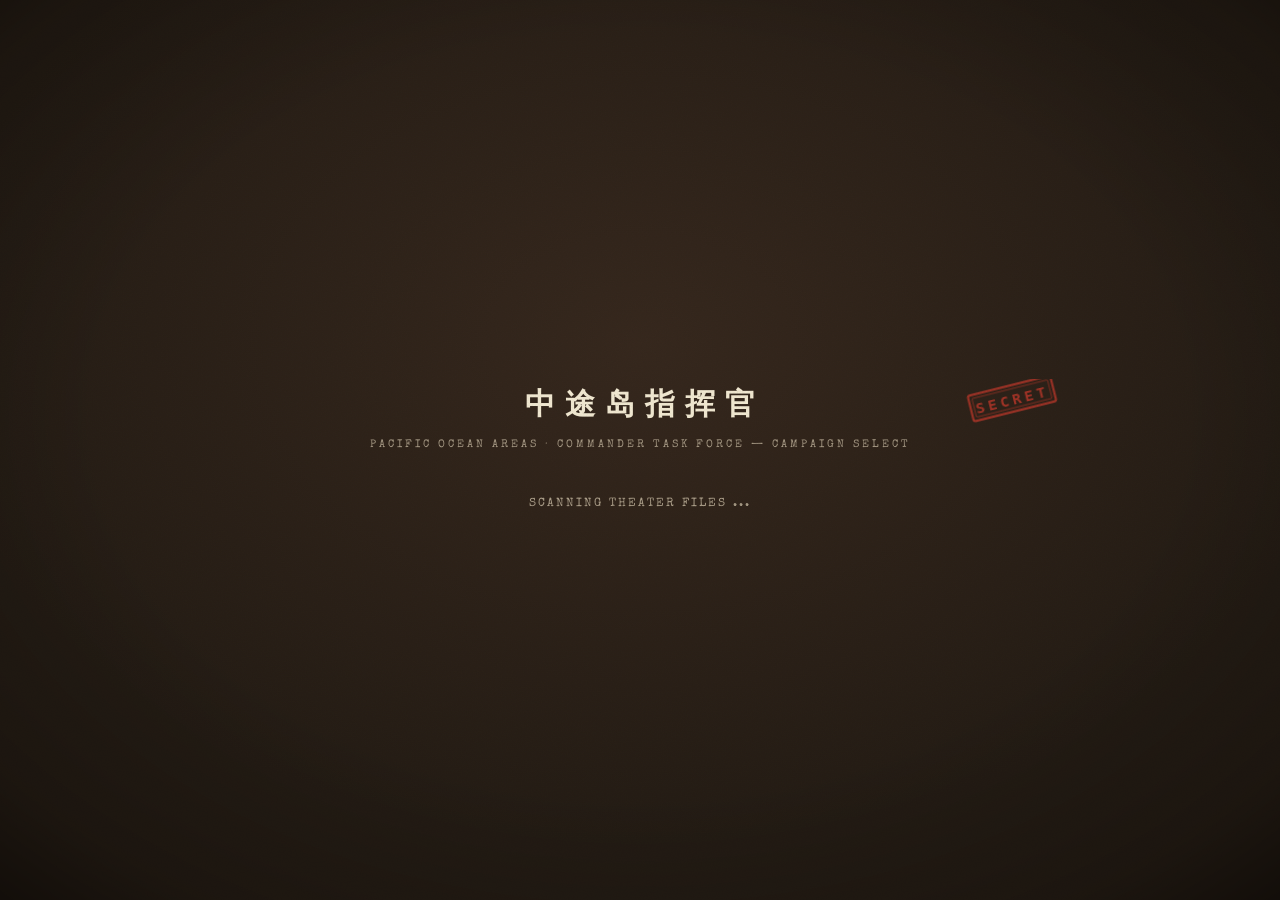
==== static/index.html @ 503be7c1 "feat: S8 UI.5 LOG——三视图(时间线/命令链/战后案卷)+/log/timeline统一事件(可跳转来源工作台)+/log/after-action认知错误与事实误差分离+工具骰子审计" ====
<!DOCTYPE html>
<html lang="zh">
<head>
  <meta charset="utf-8">
  <meta http-equiv="Cache-Control" content="no-cache, no-store, must-revalidate">
  <meta http-equiv="Pragma" content="no-cache">
  <meta name="viewport" content="width=device-width, initial-scale=1">
  <title>中途岛指挥官</title>
  <link rel="preconnect" href="https://fonts.googleapis.com">
  <link href="https://fonts.googleapis.com/css2?family=Caveat:wght@400;700&family=Special+Elite&display=swap" rel="stylesheet">
  <link rel="stylesheet" href="/static/css/style.css?v=1780998024">
</head>
<body>

<!-- ═══ 开局层：战役选择（O.1）— 默认显示，进游戏后由 main.js 置 hidden ═══ -->
<div id="campaign-select">
  <div class="campaign-panel">
    <header class="campaign-head">
      <img class="campaign-stamp" src="/static/assets/ui/secret_stamp.svg" alt="">
      <h1 class="campaign-title">中途岛指挥官</h1>
      <p class="campaign-subtitle">PACIFIC OCEAN AREAS · COMMANDER TASK FORCE — CAMPAIGN SELECT</p>
    </header>
    <div class="campaign-list" id="campaign-list">
      <p class="campaign-loading">SCANNING THEATER FILES ...</p>
    </div>
    <p class="campaign-error" id="campaign-error"></p>
  </div>
</div>

<div id="app">

  <!-- ═══ Top Bar ═══ -->
  <header id="topbar" class="paper-topbar">
    <div class="topbar-left">
      <img class="topbar-flag-img" src="/static/assets/ui/flag48.svg" alt="US">
      <span class="topbar-title">中途岛指挥官</span>
      <span class="topbar-subtitle">TASK FORCE 16</span>
    </div>
    <div class="topbar-center">
      <span class="topbar-date">04 JUN 1942 · Z+12</span>
      <span class="topbar-clock" id="clock">04:00<span class="topbar-clock-suffix"> Z</span></span>
    </div>
    <div class="topbar-right">
      <span class="topbar-ap">ACTION POINTS: <span class="topbar-ap-val" id="ap-current">3</span>/<span class="topbar-ap-val" id="ap-max">3</span></span>
      <button class="btn btn-issue-order" id="btn-issue-order" title="全局唯一正式命令入口">ISSUE ORDER</button>
      <img class="topbar-gear" src="/static/assets/ui/gear.svg" alt="" aria-hidden="true">
    </div>
  </header>

  <!-- ═══ S8 UI.1 通知 toast 条（只有 FLASH/STAFF_VISIT 主动打断） ═══ -->
  <div id="notification-toasts" aria-live="polite"></div>

  <!-- ═══ Main Chart Area ═══ -->
  <main id="chart-area">
    <div class="chart-light" aria-hidden="true"></div>
    <div class="chart-scratches" aria-hidden="true"></div>
    <!-- 成品图复现 G4（设计审计 MISSING-6）：原左上海图字幕 div 已删除——
         成品图地图左上角该位置是 SECRET 章（chartRenderer.drawSecretStamp 绘制），字幕保留会穿帮 -->
    <canvas id="tacticalMap"></canvas>
    <!-- 桌面道具（G5/G6）：置于 #chart-area 内做图内绝对定位——fixed 视口定位会被底栏/右栏遮挡 -->
    <img class="desk-prop desk-ruler" src="/static/assets/ui/ruler_wood.svg" alt="" aria-hidden="true">
    <img class="desk-prop desk-pencil" src="/static/assets/ui/pencil.svg" alt="" aria-hidden="true">
    <img class="desk-prop desk-compass" src="/static/assets/ui/icons/compass_brass.png" alt="" aria-hidden="true">
  </main>

  <!-- ═══ Bottom Dashboard + Controls ═══ -->
  <div id="bottom">
    <div id="dashboard">
      <div class="dash-item"><span class="dash-label">航向</span><span class="dash-val" id="d-course">240°</span></div>
      <div class="dash-item"><span class="dash-label">航速</span><span class="dash-val" id="d-speed">25 KTS</span></div>
      <div class="dash-item"><span class="dash-label">位置</span><span class="dash-val" id="d-pos">32°0'N 175°0'W</span></div>
      <div class="dash-item"><span class="dash-label">损伤</span><span class="dash-val" id="d-dmg">OK</span></div>
      <div class="dash-item"><span class="dash-label">甲板</span><span class="dash-val" id="d-deck">—</span></div>
      <div class="dash-item"><span class="dash-label">巡逻</span><span class="dash-val" id="d-cap">0 CAP</span></div>
      <div class="dash-item"><span class="dash-label">侦察</span><span class="dash-val" id="d-scout">无</span></div>
      <div class="dash-item"><span class="dash-label">敌情</span><span class="dash-val" id="d-enemy">暂无</span></div>
    </div>
    <div id="controls">
      <button class="btn" id="btn-advance">ADVANCE +15MIN</button>
      <button class="btn" id="btn-sitrep">SITUATION REPORT</button>
    </div>
  </div>

  <!-- ═══ Right Sidebar · L1 值班栏（S8 UI.1：只做摘要与入口） ═══ -->
  <aside id="sidebar">
    <nav id="workbench-nav" aria-label="工作台导航"></nav>
    <div id="duty-summary"></div>
    <div id="sidebar-content">
      <div id="chat-log"></div>
      <div id="intel-board"></div>
    </div>
  </aside>

</div>

<!-- ═══ S8 UI.1 · ISSUE ORDER 弹层（全局唯一正式命令入口；承载待批命令卡） ═══ -->
<div id="issue-order-modal" hidden>
  <div class="io-panel">
    <header class="io-head">
      <span class="io-stamp">SECRET</span>
      <h2 class="io-title">ISSUE ORDER — 正式命令</h2>
      <button class="btn" id="io-close">关闭</button>
    </header>
    <p class="io-note">普通交谈不构成命令。待执行的参谋建议与航线提案在此批准或驳回。</p>
    <div id="suggestions"></div>
  </div>
</div>

<!-- ═══ S8 UI.1 · Commander Desk（L2 旗舰案卷台；保留 TOPBAR，不推进时间） ═══ -->
<div id="commander-desk" hidden>
  <div class="desk-panel">
    <header class="desk-head">
      <span class="desk-stamp">SECRET</span>
      <h2 class="desk-title">COMMANDER DESK — 旗舰案卷台</h2>
      <nav class="desk-tabs">
        <button class="desk-tab" data-desk-tab="COMMS">COMMS</button>
        <button class="desk-tab" data-desk-tab="INTEL">INTEL</button>
        <button class="desk-tab" data-desk-tab="STAFF">STAFF</button>
        <button class="desk-tab" data-desk-tab="LOG">LOG</button>
      </nav>
      <button class="btn" id="desk-close">返回海图（ESC）</button>
    </header>
    <div class="desk-body" id="desk-body"></div>
  </div>
</div>

<!-- S2.8：战后复盘弹层（证据—判断—批准 因果链） -->
<div id="after-action" hidden>
  <div class="aa-panel">
    <header class="aa-head">
      <span class="aa-stamp">SECRET</span>
      <h2 class="aa-title">AFTER ACTION — 证据·判断·批准 因果链</h2>
      <button class="btn" id="aa-close">关闭</button>
    </header>
    <div class="aa-body" id="aa-body"></div>
  </div>
</div>

<div id="vignette-overlay" aria-hidden="true"></div>
<div id="noise-overlay" aria-hidden="true"></div>

<script src="/static/js/svgLoader.js?v=1780998024"></script>
<script src="/static/js/theaterLoader.js?v=1780998024"></script>
<script src="/static/js/chartRenderer.js?v=1780998024"></script>
<script src="/static/js/mapRenderer.js?v=1780998024"></script>
<script src="/static/js/s4Adapter.js?v=1780998024"></script>
<script src="/static/js/notificationCenter.js?v=1780998024"></script>
<script src="/static/js/commandDesk.js?v=1780998024"></script>
<script src="/static/js/commsDesk.js?v=1780998024"></script>
<script src="/static/js/staffDesk.js?v=1780998024"></script>
<script src="/static/js/logDesk.js?v=1780998024"></script>
<script src="/static/js/uiController.js?v=1780998024"></script>
<script src="/static/js/intelBoard.js?v=1780998024"></script>
<script src="/static/js/main.js?v=1780998024"></script>
</body>
</html>
---- static/css/style.css ----
/* ═══════════════════════════════════════════════════════
   中途岛指挥官 — 二战海图风格设计系统
   参考：深色木桌 + 泛黄海图纸 + 军事命令文档
   ═══════════════════════════════════════════════════════ */

/* ── Design Tokens ── */
:root {
  --color-desk: #3a2518;
  --color-desk-light: #4a3528;
  --color-paper-base: #f5edd6;
  --color-paper-dark: #e8dcc8;
  --color-paper-edge: #d4c8a8;
  --color-ink-main: #2a2218;
  --color-ink-fade: #6b5d4a;
  --color-ink-faint: #a89878;
  --color-enemy-red: #8b2500;
  --color-secret-red: #c0392b;
  --color-grid-line: rgba(160,140,110,0.35);
  --color-lagoon: #b8d4c8;
  --color-reef: #8aaa98;
  --color-sand: #d4c4a0;
  --color-eastern: #c8b890;
  /* 成品图复现 E1：chrome token 组（采样成品图底栏：深棕黑底 / 浅米字 / 损伤橙红） */
  --color-bar-dark: #332a20;
  --color-bar-text: #d8cbb2;
  --color-damage: #c25b3a;

  --font-handwriting: 'Caveat', cursive;
  --font-typewriter: 'Special Elite', monospace;
}

/* ── Reset ── */
*, *::before, *::after { margin: 0; padding: 0; box-sizing: border-box; }

html, body {
  height: 100%;
  overflow: hidden;
  background: var(--color-desk);
  color: var(--color-ink-main);
  font-family: var(--font-typewriter);
  font-size: 14px;
  line-height: 1.4;
}

/* ═══════════════════════════════════════════════════════
   Global Layout — 木桌背景 + 纸张内容
   ═══════════════════════════════════════════════════════ */
#app {
  display: grid;
  /* 成品图复现 E8：概念图 INTERFACE LAYOUT GUIDE——TOP BAR 100%W x 60pxH / RIGHT SIDEBAR 320pxW
    （原 48px/360px 对齐调整；底栏 56px 不变） */
  grid-template-rows: 60px 1fr 56px;
  grid-template-columns: 1fr 320px;
  grid-template-areas:
    "topbar   topbar"
    "chart    sidebar"
    "bottom   bottom";
  height: 100vh;
  width: 100vw;
  gap: 4px;
  background: var(--color-desk);
  padding: 6px;
}

/* ═══════════════════════════════════════════════════════
   Top Bar — 白纸延伸，像海图纸的顶部
   ═══════════════════════════════════════════════════════ */
#topbar {
  grid-area: topbar;
  background: var(--color-paper-base);
  border-bottom: 1px solid var(--color-ink-faint);
  display: flex;
  justify-content: space-between;
  align-items: center;
  padding: 0 24px;
  z-index: 10;
  border-radius: 2px 2px 0 0;
  box-shadow: 0 2px 6px rgba(0,0,0,0.15);
  position: relative;
}

.topbar-left {
  display: flex;
  align-items: center;
  gap: 12px;
}

.topbar-flag {
  font-size: 20px;
  line-height: 1;
}

.topbar-title {
  font-family: var(--font-typewriter);
  font-size: 16px;
  letter-spacing: 3px;
  color: var(--color-ink-main);
  font-weight: bold;
}

.topbar-subtitle {
  font-size: 12px;
  color: var(--color-ink-fade);
  letter-spacing: 1px;
}

.topbar-center {
  display: flex;
  align-items: center;
  gap: 16px;
  position: absolute;
  left: 50%;
  transform: translateX(-50%);
}

.topbar-right {
  display: flex;
  align-items: center;
  gap: 20px;
}

.topbar-date {
  font-size: 12px;
  color: var(--color-ink-fade);
  letter-spacing: 1px;
}

.topbar-clock {
  font-family: var(--font-typewriter);
  font-size: 40px;
  color: var(--color-ink-main);
  font-weight: bold;
  letter-spacing: 3px;
  background: var(--color-paper-base);
  padding: 2px 20px;
  border: 2px solid var(--color-ink-main);
  line-height: 1;
}

.topbar-clock-suffix {
  font-size: 20px;
  color: var(--color-ink-fade);
  margin-left: 4px;
  vertical-align: baseline;
}

.topbar-ap {
  font-size: 12px;
  color: var(--color-ink-fade);
  letter-spacing: 1px;
  text-transform: uppercase;
}
.topbar-ap-val {
  color: var(--color-ink-main);
  font-weight: bold;
  font-size: 15px;
}

/* 成品图复现 E4：顶栏最右齿轮图标（B1，24px 手绘 gear.svg，装饰性无交互） */
.topbar-gear {
  width: 24px;
  height: 24px;
  display: block;
}

/* ═══════════════════════════════════════════════════════
   Main Chart Area — 海图纸（带纸张边框效果）
   ═══════════════════════════════════════════════════════ */
#chart-area {
  grid-area: chart;
  position: relative;
  overflow: hidden;
  background: var(--color-paper-base);
  /* 成品图复现 D3：海图四周厚深木框（box-sizing: border-box 全局生效，内容区不被挤压） */
  border: 10px solid #2b2118;
  border-radius: 2px;
  box-shadow: 2px 2px 8px rgba(0,0,0,0.3);
}

/* fix Loop1-F8 重做（设计师验收 REJECT）：inset box-shadow 写在不透明 canvas 的父级上会被
   #tacticalMap（100%×100%）完全盖住（diff=0 零视觉效果）——改 ::after 覆层绘制在 canvas 之上，
   blur 提至 22px 贴近基准强度；pointer-events:none 保证不拦截地图交互 */
#chart-area::after {
  content: '';
  position: absolute;
  inset: 0;
  pointer-events: none;
  box-shadow: inset 0 0 22px rgba(42,34,24,0.22); /* 纸缘晕影（桌面陈旧纸质感） */
}

#tacticalMap {
  display: block;
  width: 100%;
  height: 100%;
}

/* ═══════════════════════════════════════════════════════
   Bottom Dashboard — 底部状态栏（纸张风格）
   ═══════════════════════════════════════════════════════ */
#bottom {
  grid-area: bottom;
  background: var(--color-bar-dark); /* 成品图复现 E1：底栏深色化（原 paper-dark 纸底） */
  border: 1px solid #2a1a10; /* 深底随侧栏描边（原 ink-faint 亮线在深底上刺眼） */
  border-radius: 0 0 2px 2px;
  display: flex;
  align-items: stretch;
  overflow: hidden;
  z-index: 10;
}

#dashboard {
  flex: 1;
  display: flex;
  align-items: center;
  padding: 0 16px;
  gap: 0;
}

.dash-item {
  flex: 1;
  text-align: center;
  padding: 4px 8px;
  border-right: 1px solid var(--color-grid-line);
  white-space: nowrap; /* fix L4-F9: 底栏读数不换行 */
}
/* fix L4-F9: 甲板读数最长，占 1.6 份宽，保证 1440/1280 均不裁切 */
.dash-item:has(#d-deck) { flex: 1.6; }
.dash-item:last-child { border-right: none; }

.dash-label {
  font-size: 10px;
  color: var(--color-bar-text); /* 成品图复现 E1：深底浅字（原 ink-fade） */
  opacity: .65; /* 标签弱化一档（成品图底栏标签/数值层次） */
  letter-spacing: 1px;
  display: block;
}
.dash-val {
  font-size: 15px;
  color: var(--color-bar-text); /* 成品图复现 E1：深底浅字（原 ink-main） */
  font-weight: bold;
  display: block;
}
.dash-val-red { color: var(--color-enemy-red); }
/* 成品图复现 E1：损伤读数非 OK 时挂 .dash-val-damage（renderDashboard），橙红警示 */
.dash-val-damage { color: var(--color-damage); }
/* 成品图复现 E1：敌情两行式次行——主行「N CV」下方 (REPORTED) 小字 */
.dash-val small {
  display: block;
  font-size: 9px;
  font-weight: normal;
  letter-spacing: 1px;
  opacity: .7;
}
/* fix Loop2-F6: 底栏空态读数弱化——60% 透明斜体（「无/暂无」，renderDashboard 空值时加类） */
.dash-empty { opacity: 0.6; font-style: italic; }

#controls {
  display: flex;
  flex-direction: column;
  gap: 2px;
  padding: 4px 8px;
  border-left: 1px solid var(--color-ink-faint);
  justify-content: center;
}

/* ═══════════════════════════════════════════════════════
   Right Sidebar — 通信面板
   ═══════════════════════════════════════════════════════ */
#sidebar {
  grid-area: sidebar;
  display: flex;
  flex-direction: column;
  /* 成品图复现 E2：右栏深色化——采样成品图右栏底 (62,46,36) 压暗版 #241c14（原 desk-light） */
  background: #241c14;
  border: 1px solid #2a1a10;
  border-radius: 2px;
  overflow: hidden;
  z-index: 10;
  box-shadow: 2px 2px 8px rgba(0,0,0,0.4);
}

/* ── NPC Tabs ── */
#npc-tabs {
  display: flex;
  background: var(--color-paper-dark);
  border-bottom: 1px solid var(--color-ink-faint);
  flex-shrink: 0;
}
.npc-tab {
  flex: 1;
  padding: 8px 4px;
  border: none;
  background: transparent;
  /* fix Loop1-F7: 页签回归纸签隐喻（成品图基准：整排米色纸签，推翻 E3 深舌白字）——深棕墨字 */
  color: var(--color-ink-main);
  font-family: var(--font-typewriter);
  font-size: 10px;
  letter-spacing: 1px;
  cursor: pointer;
  border-bottom: 2px solid transparent;
  transition: all 0.15s;
  white-space: nowrap;
}
.npc-tab:hover {
  color: var(--color-ink-main);
  /* 注：元素底在隔离层内被不透明 ::before 纸签覆盖，实际 hover 反馈由 Phase 9.3
     的 -1px 上浮承载（此底色为深色系遗留弱化值，Loop1-F7 纸签方向保留不动） */
  background: rgba(216, 203, 178, 0.12);
}
.npc-tab.active {
  color: var(--color-ink-main); /* fix Loop1-F7: 纸签方向下激活仍须显式回墨字（防基础色回退泄漏） */
  border-bottom-color: var(--color-ink-main);
  /* 保真度修正 T4：底色移交 ::before 伪元素（Phase 8a 段），避免元素矩形底色从切角漏出 */
  font-weight: bold;
}

/* ── Sidebar Content Area ── */
#sidebar-content {
  flex: 1;
  overflow-y: auto;
  min-height: 0;
  display: flex;
  flex-direction: column;
}

/* ── Section Headers (INTEL / PLAYER) ── */
.section-header {
  padding: 5px 10px;
  font-size: 11px;
  letter-spacing: 2px;
  font-weight: bold;
  text-transform: uppercase;
  color: var(--color-paper-base);
  flex-shrink: 0;
}
.section-intel {
  background: var(--color-ink-main);
}
.section-player {
  background: var(--color-ink-fade);
}

/* ── Chat Log ── */
#chat-log {
  flex: 1;
  overflow-y: auto;
  padding: 0;
  min-height: 0;
  background: transparent; /* 成品图复现 E2：右栏深色化——透出 #sidebar #241c14 深底（原 paper-base 浅纸） */
}

.msg {
  background: var(--color-paper-dark);
  border: 1px solid var(--color-ink-faint);
  border-left: 3px solid var(--color-ink-fade);
  padding: 6px 10px;
  margin: 4px 8px;
}
.msg-sender-npc { border-left-color: var(--color-ink-main); }

.msg-header {
  display: flex;
  justify-content: flex-end;
  color: var(--color-ink-faint);
  font-size: 9px;
  letter-spacing: 1px;
  margin-bottom: 2px;
}
.msg-sender {
  font-size: 10px;
  letter-spacing: 1px;
  margin-bottom: 3px;
  color: var(--color-ink-fade);
  font-weight: bold;
}
.msg-text {
  font-size: 12px;
  line-height: 1.5;
  color: var(--color-ink-main);
}

.chat-empty {
  color: var(--color-ink-fade);
  font-style: italic;
  text-align: center;
  letter-spacing: 2px;
  font-size: 12px;
}

/* fix Loop2-F5: 空态「等待指令」包 intel_card 纸卡——宽 88% 水平居中；
   chat-log 仅在空态（:has(.empty-card)）转 flex，margin:auto 使卡片垂直居中 */
#chat-log:has(.empty-card) { display: flex; flex-direction: column; }
.empty-card {
  position: relative;
  background: url('/static/assets/ui/intel_card_light.svg') center / 100% 100% no-repeat;
  width: 88%;
  margin: auto;
  padding: 38px 16px 30px;
  /* fix Loop3-F2: 空态文字「横穿纸卡」根因——intel_card SVG 默认 preserveAspectRatio
     xMidYMid meet，background-size 100% 100% 拉伸元素画布后画稿在内部等比缩放再居中
     （315px 元素只画出 ~196px 卡），文字行随之左右穿出画稿边框。aspect-ratio 对齐画稿
     比例 320:140 后画稿铺满元素；flex 使文字在卡内垂直水平居中（DOM 已嵌套无需调整，
     SECRET 章仍 absolute 卡右上不受影响） */
  aspect-ratio: 320 / 140;
  display: flex;
  align-items: center;
  justify-content: center;
  /* fix Loop3-F3: 纸卡物件感加深一档（设计评审 D-A#1）：投影加强 + brightness 压暗 */
  box-shadow: 0 2px 6px rgba(42, 34, 24, .25);
  filter: brightness(.97) drop-shadow(1px 2px 2px rgba(0, 0, 0, 0.18));
}
.empty-card .chat-empty { padding: 0; }

/* fix L4-F8 → Loop2-F5: 侧栏空态 SECRET 红章——移到纸卡右上角（absolute 定位） */
.idle-stamp {
  position: absolute;
  top: 6px;
  right: 8px;
  width: 96px;
  transform: rotate(-8deg);
  mix-blend-mode: multiply;
  opacity: .85;
  display: block;
}

/* ── Notifications ── */
.notification {
  background: var(--color-paper-dark);
  border: 1px solid var(--color-secret-red);
  border-left: 3px solid var(--color-secret-red);
  padding: 5px 10px;
  margin-bottom: 4px;
  color: var(--color-secret-red);
  font-size: 12px;
}

/* ── Suggestions (Military Orders) ── */
#suggestions {
  flex-shrink: 0;
  background: var(--color-paper-base);
  border-top: 1px solid var(--color-ink-faint);
  max-height: 220px;
  overflow-y: auto;
}

/* ── Input Bar ── */
#input-bar {
  display: flex;
  gap: 4px;
  padding: 6px 8px;
  background: var(--color-paper-dark);
  border-top: 1px solid var(--color-ink-main);
  flex-shrink: 0;
}
#chat-input {
  flex: 1;
  padding: 6px 10px;
  background: var(--color-paper-base);
  border: 1px solid var(--color-ink-faint);
  color: var(--color-ink-main);
  font-family: var(--font-typewriter);
  font-size: 13px;
  outline: none;
}
#chat-input:focus { border-color: var(--color-ink-main); caret-color: var(--color-secret-red); }

/* ═══════════════════════════════════════════════════════
   Buttons — 复古纸质风格
   ═══════════════════════════════════════════════════════ */
.btn {
  background: var(--color-paper-dark);
  color: var(--color-ink-main);
  border: 1px solid var(--color-ink-faint);
  padding: 5px 12px;
  font-family: var(--font-typewriter);
  font-size: 11px;
  letter-spacing: 1px;
  cursor: pointer;
  transition: all 0.1s;
  position: relative;
}
.btn:hover {
  background: var(--color-paper-edge);
  border-color: var(--color-ink-main);
}
/* 成品图复现 E7：按钮三态（对齐概念图 BUTTON STATES——Normal 现状 / Hover 提亮一阶（上条 paper-edge）
   / Pressed 下压 1px + 再暗一档）。brightness 让 .btn-execute/.btn-revise/#btn-advance 在各自现有配色上叠加压暗 */
.btn:active {
  transform: translateY(1px);
  filter: brightness(0.9);
}
.btn:focus-visible {
  outline: 2px dashed var(--color-ink-fade);
  outline-offset: 2px;
}
/* 成品图复现 E6：按钮禁用态（空态占位命令卡常驻按钮）——降低不透明度；
   pointer-events: none 同时阻断 :hover/:active 提亮/下压反馈（禁用不可交互） */
.btn:disabled { opacity: 0.45; cursor: default; pointer-events: none; }
.btn-send { min-width: 52px; }

/* fix L4-F6: ADVANCE 主操作提权——复用 .btn-execute 墨色主操作样式（对齐设计图 EXECUTE ORDER 黑块）；
   SITUATION REPORT 维持 .btn 次级样式 */
#btn-advance {
  background: var(--color-ink-main);
  color: var(--color-paper-base);
  border-color: var(--color-ink-main);
  font-weight: bold;
}
#btn-advance:hover { background: #3a3228; }

/* ═══════════════════════════════════════════════════════
   Scrollbar
   ═══════════════════════════════════════════════════════ */
::-webkit-scrollbar { width: 5px; }
::-webkit-scrollbar-track { background: var(--color-paper-dark); }
::-webkit-scrollbar-thumb { background: var(--color-ink-faint); }
::-webkit-scrollbar-thumb:hover { background: var(--color-ink-fade); }

/* ═══════════════════════════════════════════════════════
   Phase 8a — A11 顶栏纸带 + 48 星旗
   ═══════════════════════════════════════════════════════ */
#topbar.paper-topbar {
  /* 保真度修正 B1：AI 旧纸纹理平铺（SVG 回退：background: url('/static/assets/ui/topbar_bg.svg') center / cover no-repeat;） */
  background: url('/static/assets/textures/paper_tex.jpg') repeat;
  /* fix L4-F3: 暖色调层压亮（sepia 压黄提旧、brightness 降一档），向海图陈旧纸靠拢 */
  filter: sepia(0.14) brightness(0.96);
}
.topbar-flag-img { height: 26px; width: auto; image-rendering: pixelated; }

/* ═══════════════════════════════════════════════════════
   Phase 8a — A9 NPC 文件夹标签页
   ═══════════════════════════════════════════════════════ */
#npc-tabs {
  background: url('/static/assets/ui/tab_bg.svg') bottom / 100% 100% no-repeat;
  padding: 8px 8px 0;
  gap: 2px;
  align-items: flex-end;
}
/* 保真度修正 T4：底色移交 ::before 伪元素（isolation 隔免双底色），激活凸起增强 -6px + 投影加深 */
.npc-tab { position: relative; isolation: isolate; background: transparent; border-bottom: none; }
.npc-tab::before {
  content: ""; position: absolute; inset: 0; z-index: -1;
  /* fix Loop2-F4: 纸舌造型对照 tab_bg.svg——clip-path 切角改圆角纸舌（上角 4px 圆角） */
  border-radius: 4px 4px 0 0;
  background: #e8dcc3; /* fix Loop1-F7: 非激活回归米色纸签（成品图整排米色纸签，推翻 E3 深舌 #2b2118） */
  transform: translateY(2px); /* 非激活纸签下沉 2px（active 态由下条复位，不受影响） */
}
.npc-tab.active::before { background: var(--color-paper-base); transform: none; }
/* fix Loop1-F7: 激活纸签加高 + 底边无缝连面板——padding-bottom 补足 -6px 上浮让出的底缝 */
.npc-tab.active { transform: translateY(-6px); box-shadow: 0 -3px 6px rgba(0, 0, 0, 0.25); padding-bottom: 6px; }
/* Phase 9.3：标签 hover 上浮 1px（:not(.active) 保证 active 态 -6px 上浮不被覆盖） */
.npc-tab:hover:not(.active) { transform: translateY(-1px); }

/* ═══════════════════════════════════════════════════════
   Phase 8b — A12/A13 海图区台灯光晕 + 划痕
   ═══════════════════════════════════════════════════════ */
.chart-light {
  position: absolute; top: -60px; left: -40px; width: 60%; height: 70%;
  background: url('/static/assets/ui/light_falloff.svg') center / 100% 100% no-repeat;
  mix-blend-mode: soft-light; pointer-events: none; z-index: 1;
}
.chart-scratches {
  position: absolute; inset: 0;
  background: url('/static/assets/ui/scratches.svg') center / cover no-repeat;
  opacity: 0.5; mix-blend-mode: multiply; pointer-events: none; z-index: 1;
}

/* ═══════════════════════════════════════════════════════
   Phase 8b — A14/A15 桌面道具布景（木尺 + 铅笔）
   ═══════════════════════════════════════════════════════ */
.desk-prop { position: absolute; z-index: 5; pointer-events: none; filter: drop-shadow(2px 3px 3px rgba(0,0,0,0.4)); }
/* 成品图复现 G6（勘测修正）：木尺横放左下压图缘（与圆规同侧）；铅笔竖放右缘笔尖朝下——
   铅笔 SVG 为横向 420×36（笔尖朝左），rotate(-90°) 转竖笔尖朝下，
   translateX(91px)：200/2 − 17/2 ≈ 91.4（right 抵消），落位右缘 ≈14px */
.desk-ruler  { left: 6px; right: auto; bottom: 54px; width: 300px; transform: rotate(-3deg); }
.desk-pencil { right: 14px; left: auto; bottom: 120px; width: 200px; height: auto; transform: translateX(91px) rotate(-90deg); }
/* 成品图复现 G5：黄铜圆规道具（button_26 分拆）——桌面左下与木尺同侧，rotate 15°，drop-shadow 走 .desk-prop 同族 */
.desk-compass { left: 148px; right: auto; bottom: 10px; height: 120px; width: auto; transform: rotate(15deg); }

/* ═══════════════════════════════════════════════════════
   Phase 8c — A8 军令纸卡（SECRET – INTERCEPTION PLAN）
   ═══════════════════════════════════════════════════════ */
.order-note {
  position: relative;
  /* 保真度修正 B1：AI 旧纸纹理平铺（SVG 回退：background: url('/static/assets/ui/paper_note.svg') center / 100% 100% no-repeat;） */
  background: url('/static/assets/textures/paper_tex.jpg') repeat;
  margin: 10px; padding: 12px 14px;
  box-shadow: 2px 3px 6px rgba(0, 0, 0, 0.25);
}
.order-note-head { display: flex; align-items: baseline; gap: 8px; border-bottom: 1px solid var(--color-ink-main); padding-bottom: 4px; }
.order-stamp-word { font-family: var(--font-handwriting); font-weight: bold; font-size: 18px; color: var(--color-secret-red); letter-spacing: 2px; }
.order-note-subtitle { font-size: 11px; color: var(--color-ink-main); letter-spacing: 1px; }
.order-note-body { padding: 8px 2px; }
.order-kw { font-size: 10px; font-weight: bold; letter-spacing: 1px; color: var(--color-ink-main); margin: 6px 0 2px; }
.order-line, .order-steps li { font-size: 11px; color: var(--color-ink-fade); line-height: 1.5; }
.order-steps { margin-left: 16px; }
.order-note-foot { border-top: 1px solid var(--color-ink-faint); padding-top: 8px; display: flex; justify-content: space-between; align-items: flex-end; gap: 8px; }
.order-sig-label { font-size: 9px; letter-spacing: 1px; color: var(--color-ink-fade); }
.sig-scrawl { display: block; margin-top: 2px; }
.order-actions { display: flex; flex-direction: column; gap: 5px; }
.btn-execute { background: var(--color-ink-main); color: var(--color-paper-base); border: 1px solid var(--color-ink-main); font-weight: bold; padding: 6px 14px; }
.btn-execute:hover { background: #3a3228; }
.btn-revise { background: transparent; color: var(--color-secret-red); border: 1px solid var(--color-secret-red); padding: 6px 14px; }
.btn-revise:hover { background: #f0d0c0; }

/* ═══════════════════════════════════════════════════════
   Phase 8d — A10 聊天情报卡（亮/暗）+ SECRET 印章
   ═══════════════════════════════════════════════════════ */
.msg {
  position: relative;
  border: none;
  /* 保真度修正 B1：AI 旧纸纹理平铺（SVG 回退：background: url('/static/assets/ui/intel_card_light.svg') center / 100% 100% no-repeat;） */
  background: url('/static/assets/textures/paper_tex.jpg') repeat;
  padding: 10px 12px; margin: 6px 8px;
  filter: drop-shadow(1px 2px 2px rgba(0, 0, 0, 0.18));
}
.msg-classified {
  /* 成品图复现 E2：#4a3f30 垫底——SVG 卡稿（320:140 meet）在非等比 msg 盒内 letterbox，
     透明边带垫同色底（卡稿同色 fill），深底浅字不被透出（INTEL 卡常驻深色） */
  background: url('/static/assets/ui/intel_card_dark.svg') center / 100% 100% no-repeat #4a3f30;
}
.msg-classified .msg-text { color: var(--color-paper-dark); }
/* 成品图复现 E2：INTEL 深卡常驻化——发信者名随正文提亮（原 ink-fade 在深底不可读） */
.msg-classified .msg-sender { color: var(--color-paper-edge); }
.msg-stamp {
  position: absolute; right: 8px; top: 6px; width: 64px;
  transform: rotate(-8deg); mix-blend-mode: multiply; opacity: 0.9;
  pointer-events: none;
}

/* ═══════════════════════════════════════════════════════
   Phase 9.1 — A3/A4 全局暗角 + 噪点氛围层
   ═══════════════════════════════════════════════════════ */
#vignette-overlay {
  position: fixed; inset: 0; z-index: 90; pointer-events: none;
  /* fix L4-F5 根因：vignette.svg 为 1200×900（4:3），background-size 100% 100% 下默认
     preserveAspectRatio="xMidYMid meet" 使内容在 16:9 视口内信箱化（1200×900 居中），
     左右缘 x≈120/1320 形成贯通全高的硬竖缝。改用等效 CSS 径向渐变（随视口自适应，无缝）。 */
  background: radial-gradient(75% 75% at 50% 46%,
    rgba(58, 37, 24, 0) 0%, rgba(58, 37, 24, 0) 55%,
    rgba(58, 37, 24, 0.28) 85%, rgba(30, 18, 10, 0.6) 100%);
  mix-blend-mode: multiply;
}
#noise-overlay {
  position: fixed; inset: 0; z-index: 91; pointer-events: none;
  background: url('/static/assets/ui/noise.svg');
  opacity: 0.22; mix-blend-mode: multiply;
}

/* ═══════════════════════════════════════════════════════
   Phase 9.2 — 盖章砸落 + 军令纸滑入动效
   ═══════════════════════════════════════════════════════ */
@keyframes stampThunk {
  0% { transform: rotate(-8deg) scale(2.2); opacity: 0; }
  60% { transform: rotate(-8deg) scale(0.95); opacity: 1; }
  100% { transform: rotate(-8deg) scale(1); }
}
.msg-stamp, .order-note .order-stamp-word { animation: stampThunk 0.35s ease-out both; transform-origin: center; }
@keyframes paperIn {
  from { transform: translateY(10px) rotate(-0.6deg); opacity: 0; }
  to { transform: translateY(0) rotate(0); opacity: 1; }
}
.order-note { animation: paperIn 0.25s ease-out both; }

/* ═══════════════════════════════════════════════════════
   Loop2-F7 — ≤1360px 窄屏断点：NPC 标签缩字号收边距
   （设计建议 11→10px / 8→5px；现行基线已为 10px/4px，
   故断点内再收一档 9px/3px，保 1280 宽度下标签不溢出）
   ═══════════════════════════════════════════════════════ */
@media (max-width: 1360px) {
  .npc-tab { font-size: 9px; padding: 8px 3px; }
}

/* ═══════════════════════════════════════════════════════
   O.1 — 开局层：战役选择（成品图深色 chrome 风格：
   深底 + 米色卡 + 墨字 + SECRET 章点缀）
   z-index 50：盖过 #app 各区（≤10），落在暗角/噪点氛围层（90/91）之下
   ——开局画面同样吃旧纸氛围（fixed 覆层 pointer-events:none 不拦点击）
   ═══════════════════════════════════════════════════════ */
#campaign-select {
  position: fixed;
  inset: 0;
  z-index: 50;
  display: flex;
  align-items: center;
  justify-content: center;
  /* 深底：右栏同族深棕黑 + 中上部弱暖光（台灯隐喻），压住底层已初始化的游戏画面 */
  background:
    radial-gradient(90% 90% at 50% 38%, rgba(74, 53, 40, 0.5) 0%, rgba(0, 0, 0, 0) 62%),
    #241c14;
}
/* 进游戏后 main.js 置 hidden——display:flex 会压掉 UA 的 [hidden] 缺省样式，须显式恢复 */
#campaign-select[hidden] { display: none; }

.campaign-panel {
  width: min(860px, 92vw);
  max-height: 92vh;
  overflow-y: auto;
  padding: 8px;
}
.campaign-head {
  position: relative;
  text-align: center;
  margin-bottom: 20px;
}
.campaign-stamp {
  position: absolute;
  top: -8px;
  right: 4px;
  width: 92px;
  transform: rotate(-8deg);
  opacity: .8; /* 红章直出深底（透明底红章，不需 multiply/screen 混合） */
  pointer-events: none;
}
.campaign-title {
  font-size: 30px;
  font-weight: bold;
  letter-spacing: 10px;
  color: var(--color-paper-base);
  text-indent: 10px; /* 抵消末字 letter-spacing，视觉居中 */
}
.campaign-subtitle {
  margin-top: 8px;
  font-size: 11px;
  letter-spacing: 3px;
  color: var(--color-bar-text);
  opacity: .7;
}

/* 战区卡列表：单包单卡（O.2 起多包自动成排） */
.campaign-list {
  display: grid;
  grid-template-columns: repeat(auto-fit, minmax(340px, 1fr));
  gap: 16px;
}
.campaign-card {
  display: flex;
  flex-direction: column;
  background: url('/static/assets/textures/paper_tex.jpg') repeat;
  box-shadow: 2px 3px 8px rgba(0, 0, 0, 0.45);
  padding: 14px 16px;
}
.campaign-card-head {
  display: flex;
  align-items: baseline;
  gap: 10px;
  border-bottom: 1px solid var(--color-ink-main);
  padding-bottom: 6px;
}
.campaign-card-stamp {
  font-family: var(--font-handwriting);
  font-weight: bold;
  font-size: 15px;
  color: var(--color-secret-red);
  letter-spacing: 2px;
}
.campaign-card-name {
  font-size: 20px;
  letter-spacing: 3px;
  color: var(--color-ink-main);
}
.campaign-card-date {
  margin-left: auto;
  font-size: 11px;
  letter-spacing: 1px;
  color: var(--color-ink-fade);
}
.campaign-card-body { flex: 1; padding: 6px 0 2px; }
.campaign-kw {
  font-size: 10px;
  font-weight: bold;
  letter-spacing: 1px;
  color: var(--color-ink-main);
  margin: 7px 0 2px;
}
.campaign-line {
  font-size: 11px;
  line-height: 1.55;
  color: var(--color-ink-fade);
}
.campaign-card-foot {
  display: flex;
  justify-content: flex-end;
  border-top: 1px solid var(--color-ink-faint);
  padding-top: 10px;
}

.campaign-loading, .campaign-error {
  text-align: center;
  font-size: 12px;
  letter-spacing: 2px;
  color: var(--color-bar-text);
  opacity: .75;
  padding: 24px 0 0;
}
.campaign-error { color: var(--color-damage); opacity: 1; }
.campaign-error:empty { display: none; }

/* ═══════════════════════════════════════════════════════
   S2.8 情报板（INTELLIGENCE）— 收报室/简报/审图/复盘
   色值与 :root token / CHART_STYLE 保持一致（守卫测试）
   ═══════════════════════════════════════════════════════ */
#intel-board {
  margin: 6px 8px;
  border: 1px solid rgba(42, 34, 24, 0.5);
  background: linear-gradient(160deg, rgba(232, 220, 200, 0.9), rgba(245, 237, 214, 0.9));
  font-family: 'Special Elite', monospace;
}
.intel-head {
  display: flex; align-items: center; justify-content: space-between;
  padding: 3px 8px; border-bottom: 1px solid rgba(42, 34, 24, 0.4);
}
.intel-title { font-size: 10px; letter-spacing: 2px; color: #2a2218; font-weight: bold; }
.intel-tabs { display: flex; gap: 4px; }
.intel-tab {
  font-family: 'Special Elite', monospace; font-size: 9px;
  background: transparent; border: 1px solid rgba(42, 34, 24, 0.4);
  color: #2a2218; padding: 1px 6px; cursor: pointer;
}
.intel-tab:hover { background: rgba(42, 34, 24, 0.1); }
.intel-count { opacity: 0.7; }
.intel-body { max-height: 168px; overflow-y: auto; padding: 5px; }
.intel-empty {
  font-size: 9px; color: #6b5d4a; font-style: italic; opacity: 0.7;
  text-align: center; padding: 14px 6px;
}
.intel-card {
  border: 1px solid rgba(42, 34, 24, 0.5); background: rgba(245, 237, 214, 0.95);
  margin-bottom: 6px; padding: 5px 7px;
}
.intel-card-head { display: flex; justify-content: space-between; align-items: baseline; gap: 6px; }
.intel-stamp-word {
  font-size: 9px; color: #8b2500; border: 1px solid #8b2500;
  padding: 0 4px; transform: rotate(-3deg); letter-spacing: 2px; white-space: nowrap;
}
.intel-stamp-word.approved { color: #2a2218; border-color: #2a2218; }
.intel-card-subtitle { font-size: 9px; color: #6b5d4a; letter-spacing: 1px; }
.intel-cond { font-size: 8px; color: #6b5d4a; opacity: 0.75; }
.intel-card-body { margin-top: 3px; }
.intel-line { font-size: 10px; color: #2a2218; line-height: 1.5; margin: 2px 0; }
.intel-raw { font-size: 10px; color: #2a2218; font-family: 'Special Elite', monospace; letter-spacing: 0.5px; }
.intel-meta { font-size: 8px; color: #6b5d4a; margin: 2px 0; }
.intel-anno { font-size: 9px; margin: 2px 0; padding-left: 6px; border-left: 2px solid #a89878; }
.intel-anno-endorse { border-left-color: #4a6a4a; }
.intel-anno-concern { border-left-color: #a06020; }
.intel-anno-object { border-left-color: #8b2500; }
.intel-actions { display: flex; gap: 4px; margin-top: 4px; flex-wrap: wrap; }
.intel-actions .btn{ font-size: 9px; padding: 2px 7px; }
.plot-card.pending { outline: 1px dashed rgba(200, 160, 60, 0.6); outline-offset: 2px; }
/* 事实/判断/来源 视觉语义（S8.5：不可混） */
.claim-fact { color: #2a2218; }
.claim-judgment { color: #8b2500; }
.claim-hyp { color: #a89878; font-style: italic; }

/* 战后复盘弹层（证据—判断—批准 因果链） */
#after-action {
  position: fixed; inset: 0; z-index: 90;
  background: rgba(20, 16, 10, 0.75);
  display: flex; align-items: center; justify-content: center;
}
#after-action[hidden] { display: none; }  /* hidden 属性必须压过 display:flex */
.aa-panel {
  width: min(680px, 92vw); max-height: 84vh; display: flex; flex-direction: column;
  background: #f5edd6; border: 2px solid #2a2218; box-shadow: 0 12px 40px rgba(0,0,0,0.5);
}
.aa-head {
  display: flex; align-items: center; gap: 10px;
  padding: 8px 12px; border-bottom: 2px solid rgba(42, 34, 24, 0.5);
}
.aa-stamp {
  color: #8b2500; border: 2px solid #8b2500; padding: 1px 8px;
  font-family: 'Special Elite', monospace; transform: rotate(-4deg); letter-spacing: 3px;
}
.aa-title { flex: 1; font-size: 13px; color: #2a2218; font-family: 'Special Elite', monospace; }
.aa-body { overflow-y: auto; padding: 10px 14px; }
.aa-chain { margin-bottom: 12px; }
.aa-plot {
  font-size: 11px; color: #2a2218; font-family: 'Special Elite', monospace;
  border-bottom: 1px dashed rgba(42, 34, 24, 0.4); padding-bottom: 3px;
}
.aa-steps { list-style: none; margin: 6px 0; padding: 0; }
.aa-steps li { font-size: 10px; color: #2a2218; line-height: 1.6; padding: 2px 0 2px 10px; border-left: 2px solid rgba(168, 152, 120, 0.6); margin-left: 4px; }
.aa-meta { color: #6b5d4a; font-size: 9px; }
.aa-empty { font-size: 10px; color: #6b5d4a; font-style: italic; }
.aa-tool { font-size: 9px; color: #2a2218; }

/* ═══════════════════════════════════════════════════════
   S8 UI.1 — 五工作台导航 + 值班栏 + 案卷台 + 通知 + ISSUE ORDER
   （S8_INTERFACE.md：L0 全局层 / L1 值班层 / L2 案卷台）
   ═══════════════════════════════════════════════════════ */

/* 五工作台一级导航（替换旧 NPC 页签的全局导航职责；纸签隐喻延续） */
#workbench-nav {
  display: flex;
  background: var(--color-paper-dark);
  border-bottom: 1px solid var(--color-ink-faint);
  flex-shrink: 0;
  padding: 6px 6px 0;
  gap: 2px;
}
.wb-tab {
  flex: 1;
  position: relative;
  padding: 7px 2px;
  border: 1px solid var(--color-ink-faint);
  border-bottom: none;
  background: #e8dcc3;
  color: var(--color-ink-main);
  font-family: var(--font-typewriter);
  font-size: 10px;
  letter-spacing: 1px;
  cursor: pointer;
}
.wb-tab.active {
  background: var(--color-paper-base);
  font-weight: bold;
  border-color: var(--color-ink-main);
  box-shadow: 0 -2px 4px rgba(0, 0, 0, 0.2);
}
.wb-badge {
  display: inline-block;
  min-width: 14px;
  margin-left: 3px;
  padding: 0 3px;
  background: var(--color-enemy-red);
  color: var(--color-paper-base);
  font-size: 9px;
  border-radius: 7px;
  text-align: center;
}
.wb-badge-inline {
  display: inline-block; min-width: 14px; padding: 0 3px;
  background: var(--color-enemy-red); color: var(--color-paper-base);
  font-size: 9px; border-radius: 7px; text-align: center;
}

/* 值班栏（L1）：只做摘要与入口 */
#duty-summary {
  flex-shrink: 0;
  padding: 8px 10px;
  border-bottom: 1px solid rgba(216, 203, 178, 0.25);
  background: rgba(42, 34, 24, 0.35);
}
.duty-kw { font-size: 9px; letter-spacing: 2px; color: var(--color-bar-text); opacity: .65; }
.duty-section { font-size: 15px; font-weight: bold; color: var(--color-paper-base); letter-spacing: 2px; margin: 2px 0 8px; }
.duty-item {
  display: block; width: 100%; text-align: left;
  font-size: 11px; color: var(--color-paper-dark);
  background: transparent; border: none; padding: 4px 0; margin: 0;
  font-family: var(--font-typewriter); line-height: 1.4;
}
button.duty-item { cursor: pointer; text-decoration: underline; }
.duty-item.duty-empty { font-style: italic; opacity: .55; cursor: default; }
.duty-level { font-weight: bold; margin-right: 6px; }
.level-flash { color: var(--color-damage); }
.level-urgent { color: var(--color-damage); }
.level-staff_visit { color: var(--color-sand); }
.level-conflict { color: var(--color-enemy-red); }
.duty-latest { border-top: 1px dashed rgba(216, 203, 178, 0.3); margin-top: 4px; padding-top: 6px; opacity: .85; }
.duty-open-desk { width: 100%; margin-top: 8px; }

/* 通知 toast 条（只有 FLASH/STAFF_VISIT 主动打断） */
#notification-toasts {
  position: fixed; top: 64px; left: 50%; transform: translateX(-50%);
  z-index: 70; display: flex; flex-direction: column; gap: 4px; pointer-events: none;
}
.toast {
  pointer-events: auto; cursor: pointer;
  background: var(--color-paper-base);
  border: 1px solid var(--color-ink-main); border-left: 4px solid var(--color-ink-main);
  padding: 6px 14px; font-size: 12px; color: var(--color-ink-main);
  box-shadow: 2px 3px 8px rgba(0, 0, 0, 0.4);
  animation: paperIn 0.25s ease-out both;
}
.toast-flash { border-left-color: var(--color-secret-red); color: var(--color-secret-red); }
.toast-staff_visit { border-left-color: var(--color-sand); }

/* ISSUE ORDER 弹层（全局唯一正式命令入口） */
#issue-order-modal {
  position: fixed; inset: 0; z-index: 65;
  background: rgba(20, 16, 10, 0.75);
  display: flex; align-items: center; justify-content: center;
}
#issue-order-modal[hidden] { display: none; }
.io-panel {
  width: min(560px, 92vw); max-height: 84vh; overflow-y: auto;
  background: var(--color-paper-base); border: 2px solid var(--color-ink-main);
  box-shadow: 0 12px 40px rgba(0, 0, 0, 0.5); padding: 10px 14px;
}
.io-head { display: flex; align-items: center; gap: 10px; border-bottom: 2px solid rgba(42, 34, 24, 0.5); padding-bottom: 6px; }
.io-stamp { color: var(--color-enemy-red); border: 2px solid var(--color-enemy-red); padding: 1px 8px; transform: rotate(-4deg); letter-spacing: 3px; font-weight: bold; }
.io-title { flex: 1; font-size: 14px; }
.io-note { font-size: 11px; color: var(--color-ink-fade); margin: 8px 0; }
#issue-order-modal #suggestions { max-height: none; border-top: none; background: transparent; }

/* Commander Desk（L2 旗舰案卷台；覆盖海图+底栏，保留 TOPBAR；不推进时间） */
#commander-desk {
  position: fixed; left: 0; right: 0; top: 60px; bottom: 0; z-index: 60;
  background: rgba(20, 16, 10, 0.55);
  display: flex; align-items: stretch; justify-content: center;
}
#commander-desk[hidden] { display: none; }
.desk-panel {
  flex: 1; margin: 8px; display: flex; flex-direction: column;
  background: var(--color-paper-base);
  background: url('/static/assets/textures/paper_tex.jpg') repeat;
  border: 2px solid var(--color-ink-main);
  box-shadow: 0 12px 40px rgba(0, 0, 0, 0.5);
}
.desk-head { display: flex; align-items: center; gap: 10px; padding: 8px 12px; border-bottom: 2px solid rgba(42, 34, 24, 0.5); }
.desk-stamp { color: var(--color-enemy-red); border: 2px solid var(--color-enemy-red); padding: 1px 8px; transform: rotate(-4deg); letter-spacing: 3px; font-weight: bold; font-family: var(--font-handwriting); font-size: 15px; }
.desk-title { flex: 1; font-size: 14px; color: var(--color-ink-main); }
.desk-tabs { display: flex; gap: 4px; }
.desk-tab {
  font-family: var(--font-typewriter); font-size: 11px; letter-spacing: 1px;
  background: transparent; border: 1px solid var(--color-ink-faint);
  color: var(--color-ink-main); padding: 3px 10px; cursor: pointer;
}
.desk-tab:hover { background: rgba(42, 34, 24, 0.08); }
.desk-tab.active { background: var(--color-ink-main); color: var(--color-paper-base); border-color: var(--color-ink-main); font-weight: bold; }
.desk-body { flex: 1; overflow-y: auto; padding: 12px 16px; }
.desk-placeholder { font-size: 12px; color: var(--color-ink-fade); font-style: italic; text-align: center; padding: 40px 0; }

/* ── S8 UI.2 · COMMS 收报室（M8.3：频道/索引/详情/发报） ── */
.comms-wrap { display: grid; grid-template-columns: 150px 1fr 1.4fr; gap: 10px; min-height: 100%; }
.comms-channels { display: flex; flex-direction: column; gap: 4px; }
.comms-chan {
  font-family: var(--font-typewriter); font-size: 11px; letter-spacing: 1px;
  text-align: left; padding: 6px 8px; cursor: pointer;
  background: transparent; border: 1px solid var(--color-ink-faint); color: var(--color-ink-main);
}
.comms-chan.active { background: var(--color-ink-main); color: var(--color-paper-base); border-color: var(--color-ink-main); font-weight: bold; }
.comms-count { float: right; opacity: .7; }
.comms-list { border-right: 1px dashed rgba(42, 34, 24, 0.35); padding-right: 8px; max-height: 68vh; overflow-y: auto; }
.comms-row {
  display: flex; gap: 6px; align-items: baseline; width: 100%; text-align: left;
  font-family: var(--font-typewriter); font-size: 11px; color: var(--color-ink-main);
  background: transparent; border: none; border-bottom: 1px solid rgba(42, 34, 24, 0.12);
  padding: 5px 4px; cursor: pointer;
}
.comms-row:hover { background: rgba(42, 34, 24, 0.06); }
.comms-row.active { background: rgba(42, 34, 24, 0.12); font-weight: bold; }
.comms-row-time { color: var(--color-ink-fade); }
.comms-row-sender { flex: 1; overflow: hidden; text-overflow: ellipsis; white-space: nowrap; }
.comms-hot .comms-row-sender::after { content: " !"; color: var(--color-secret-red); font-weight: bold; }
.comms-tag { font-size: 9px; border: 1px solid var(--color-enemy-red); color: var(--color-enemy-red); padding: 0 3px; }
.comms-empty { font-size: 11px; color: var(--color-ink-fade); font-style: italic; padding: 16px 4px; }
.comms-card { border: 1px solid var(--color-ink-main); background: rgba(245, 237, 214, 0.65); padding: 10px 12px; }
.comms-card-head { display: flex; align-items: baseline; gap: 8px; border-bottom: 1px solid rgba(42, 34, 24, 0.4); padding-bottom: 4px; }
.comms-stamp { font-family: var(--font-handwriting); color: var(--color-secret-red); letter-spacing: 2px; font-size: 15px; }
.comms-card-title { flex: 1; font-size: 12px; font-weight: bold; }
.comms-cond { font-size: 10px; color: var(--color-ink-fade); }
.comms-meta { font-size: 10px; color: var(--color-ink-fade); margin: 5px 0 0; }
.comms-raw {
  margin: 8px 0 4px; padding: 8px 10px; font-family: var(--font-typewriter);
  font-size: 13px; line-height: 1.55; color: var(--color-ink-main);
  background: rgba(232, 220, 200, 0.6); border: 1px dashed rgba(42, 34, 24, 0.35);
  white-space: pre-wrap;           /* 原文只读呈现 */
}
.comms-links { display: flex; gap: 4px; flex-wrap: wrap; margin-top: 8px; }
.comms-links button { font-size: 9px; padding: 2px 7px; }
.comms-compose { margin-top: 10px; border-top: 1px dashed rgba(42, 34, 24, 0.35); padding-top: 8px; }
.comms-kw { font-size: 10px; font-weight: bold; letter-spacing: 1px; margin-bottom: 4px; }
.comms-compose textarea {
  width: 100%; font-family: var(--font-typewriter); font-size: 12px;
  border: 1px solid var(--color-ink-faint); background: var(--color-paper-base);
  color: var(--color-ink-main); padding: 5px 8px; resize: vertical;
}
.comms-compose button { margin-top: 5px; }
/* ── S8 UI.3 · INTEL 案卷台四视图（M8.4）+ 右栏迷你摘要 ── */
.intel-desk-head {
  display: flex; align-items: center; justify-content: space-between; gap: 10px;
  border-bottom: 1px solid rgba(42, 34, 24, 0.4); padding-bottom: 6px; margin-bottom: 8px;
}
.intel-desk-head .intel-title { font-size: 12px; }
.intel-desk-body .intel-tab.active { background: var(--color-ink-main); color: var(--color-paper-base); }
.intel-desk-body .intel-card { max-width: 860px; }
.intel-brief-narrative { font-size: 13px; line-height: 1.65; }  /* 案卷正文可读字号（M8.8） */
.intel-kw { font-size: 10px; font-weight: bold; letter-spacing: 1px; color: var(--color-ink-main); margin: 10px 0 4px; }
.intel-sit-grid { display: grid; grid-template-columns: repeat(4, 1fr); gap: 8px; margin-bottom: 8px; max-width: 640px; }
.intel-sit-cell { border: 1px solid rgba(42, 34, 24, 0.35); padding: 8px 10px; background: rgba(245, 237, 214, 0.6); }
.intel-sit-val { font-size: 20px; font-weight: bold; color: var(--color-ink-main); }
.intel-compare-table { border-collapse: collapse; font-size: 11px; color: var(--color-ink-main); margin: 4px 0 8px; }
.intel-compare-table td { border: 1px solid rgba(42, 34, 24, 0.3); padding: 3px 8px; }
.intel-compare { margin-top: 6px; }
.intel-ev-link { font-size: 9px; padding: 1px 6px; margin: 0 2px; }
#intel-board .intel-mini { padding: 5px 6px; }
.intel-mini-brief { font-size: 10px; color: var(--color-ink-main); line-height: 1.45; margin: 0; }
/* ── S8 UI.4 · STAFF 三栏工作台（M8.5）── */
.staff-wrap { display: grid; grid-template-columns: 220px 1fr 240px; gap: 12px; min-height: 100%; }
.staff-kw { font-size: 10px; font-weight: bold; letter-spacing: 2px; color: var(--color-ink-fade); margin: 0 0 6px; }
.staff-roster { border-right: 1px dashed rgba(42, 34, 24, 0.35); padding-right: 8px; }
.staff-row {
  display: flex; flex-direction: column; align-items: flex-start; width: 100%;
  text-align: left; background: transparent; border: 1px solid transparent;
  border-bottom: 1px solid rgba(42, 34, 24, 0.12); padding: 7px 6px; cursor: pointer;
  font-family: var(--font-typewriter);
}
.staff-row:hover { background: rgba(42, 34, 24, 0.06); }
.staff-row.active { background: rgba(42, 34, 24, 0.12); border-color: var(--color-ink-faint); }
.staff-dot-active .staff-row-role::after { content: " ●"; color: var(--color-enemy-red); }
.staff-row-name { font-size: 12px; font-weight: bold; color: var(--color-ink-main); }
.staff-row-role { font-size: 10px; color: var(--color-ink-fade); }
.staff-empty { font-size: 11px; color: var(--color-ink-fade); font-style: italic; padding: 12px 2px; }
.staff-chat { max-height: 46vh; overflow-y: auto; margin-bottom: 8px; }
.staff-msg { margin: 4px 0; padding: 6px 9px; background: rgba(232, 220, 200, 0.55); border: 1px solid rgba(42, 34, 24, 0.2); }
.staff-msg-player { background: rgba(42, 34, 24, 0.08); }
.staff-msg-sender { font-size: 9px; letter-spacing: 1px; color: var(--color-ink-fade); display: block; }
.staff-msg p { font-size: 12px; line-height: 1.5; color: var(--color-ink-main); }
.staff-input { display: flex; gap: 4px; }
.staff-input input {
  flex: 1; font-family: var(--font-typewriter); font-size: 12px;
  border: 1px solid var(--color-ink-faint); background: var(--color-paper-base);
  color: var(--color-ink-main); padding: 5px 8px;
}
.staff-ask { display: flex; gap: 4px; margin-bottom: 10px; }
.staff-ask input {
  flex: 1; font-family: var(--font-typewriter); font-size: 12px;
  border: 1px solid var(--color-ink-faint); background: var(--color-paper-base);
  color: var(--color-ink-main); padding: 5px 8px;
}
.staff-judgments { max-height: 52vh; overflow-y: auto; }
.staff-judgment-card {
  border: 1px solid var(--color-ink-main); background: rgba(245, 237, 214, 0.65);
  padding: 8px 10px; margin-bottom: 8px;
}
.staff-judgment-head { display: flex; align-items: baseline; gap: 8px; border-bottom: 1px dashed rgba(42, 34, 24, 0.3); padding-bottom: 3px; }
.staff-judgment-title { flex: 1; font-size: 11px; color: var(--color-ink-fade); }
.staff-conf { font-size: 10px; font-weight: bold; letter-spacing: 1px; padding: 0 6px; border: 1px solid; }
.conf-high { color: var(--color-ink-main); border-color: var(--color-ink-main); }
.conf-medium { color: #a06020; border-color: #a06020; }
.conf-low { color: var(--color-enemy-red); border-color: var(--color-enemy-red); }
.staff-chosen { font-size: 13px; line-height: 1.6; color: var(--color-enemy-red); margin: 6px 0 2px; }
.staff-recommendation { font-size: 12px; color: var(--color-ink-main); margin: 4px 0; }
.staff-meta { font-size: 10px; color: var(--color-ink-fade); margin: 3px 0; }
.staff-err { display: inline-block; font-size: 10px; color: var(--color-secret-red); border: 1px solid var(--color-secret-red); padding: 0 5px; margin-top: 4px; }
.staff-refusal { font-size: 12px; color: var(--color-ink-fade); font-style: italic; margin: 6px 0; }
.staff-report { font-size: 12px; line-height: 1.55; color: var(--color-ink-main); border-left: 2px solid rgba(168, 152, 120, 0.6); padding-left: 8px; margin: 6px 0 0; }
/* 极简档案（M8.5.5：只四行，无好感度/雷达图/内部数值） */
.staff-dossier { border-left: 1px dashed rgba(42, 34, 24, 0.35); padding-left: 10px; }
.dossier-name { font-size: 15px; font-weight: bold; color: var(--color-ink-main); }
.dossier-role { font-size: 10px; color: var(--color-ink-fade); margin-bottom: 6px; }
.dossier-line { font-size: 12px; line-height: 1.5; color: var(--color-ink-main); margin-bottom: 6px; }
.dossier-recent-item { font-size: 10px; color: var(--color-ink-fade); line-height: 1.5; margin: 2px 0; }
/* ── S8 UI.5 · LOG 三视图（M8.6）── */
.log-head { display: flex; align-items: center; justify-content: space-between; border-bottom: 1px solid rgba(42, 34, 24, 0.4); padding-bottom: 6px; margin-bottom: 8px; }
.log-tabs { display: flex; gap: 4px; }
.log-tab {
  font-family: var(--font-typewriter); font-size: 11px; letter-spacing: 1px;
  background: transparent; border: 1px solid var(--color-ink-faint);
  color: var(--color-ink-main); padding: 3px 10px; cursor: pointer;
}
.log-tab.active { background: var(--color-ink-main); color: var(--color-paper-base); border-color: var(--color-ink-main); font-weight: bold; }
.log-timeline { list-style: none; margin: 0; padding: 0; max-width: 900px; }
.log-event {
  display: flex; gap: 8px; align-items: baseline; padding: 5px 4px;
  border-bottom: 1px solid rgba(42, 34, 24, 0.1); font-size: 12px; color: var(--color-ink-main);
}
.log-time { color: var(--color-ink-fade); font-size: 11px; min-width: 44px; }
.log-kind { font-size: 10px; font-weight: bold; letter-spacing: 1px; min-width: 72px; color: var(--color-ink-fade); }
.log-event-judgment .log-kind { color: var(--color-enemy-red); }
.log-event-plot_decision .log-kind { color: var(--color-ink-main); }
.log-event-commander_feedback .log-kind { color: #a06020; }
.log-event-otc_change .log-kind { color: #4a6a4a; }
.log-text { flex: 1; line-height: 1.45; }
.log-jump { font-size: 9px; padding: 1px 6px; }
.log-error-table { border-collapse: collapse; font-size: 11px; color: var(--color-ink-main); margin: 4px 0 10px; }
.log-error-table th, .log-error-table td { border: 1px solid rgba(42, 34, 24, 0.35); padding: 3px 10px; text-align: left; }
.log-error-table th { font-weight: bold; background: rgba(232, 220, 200, 0.6); }
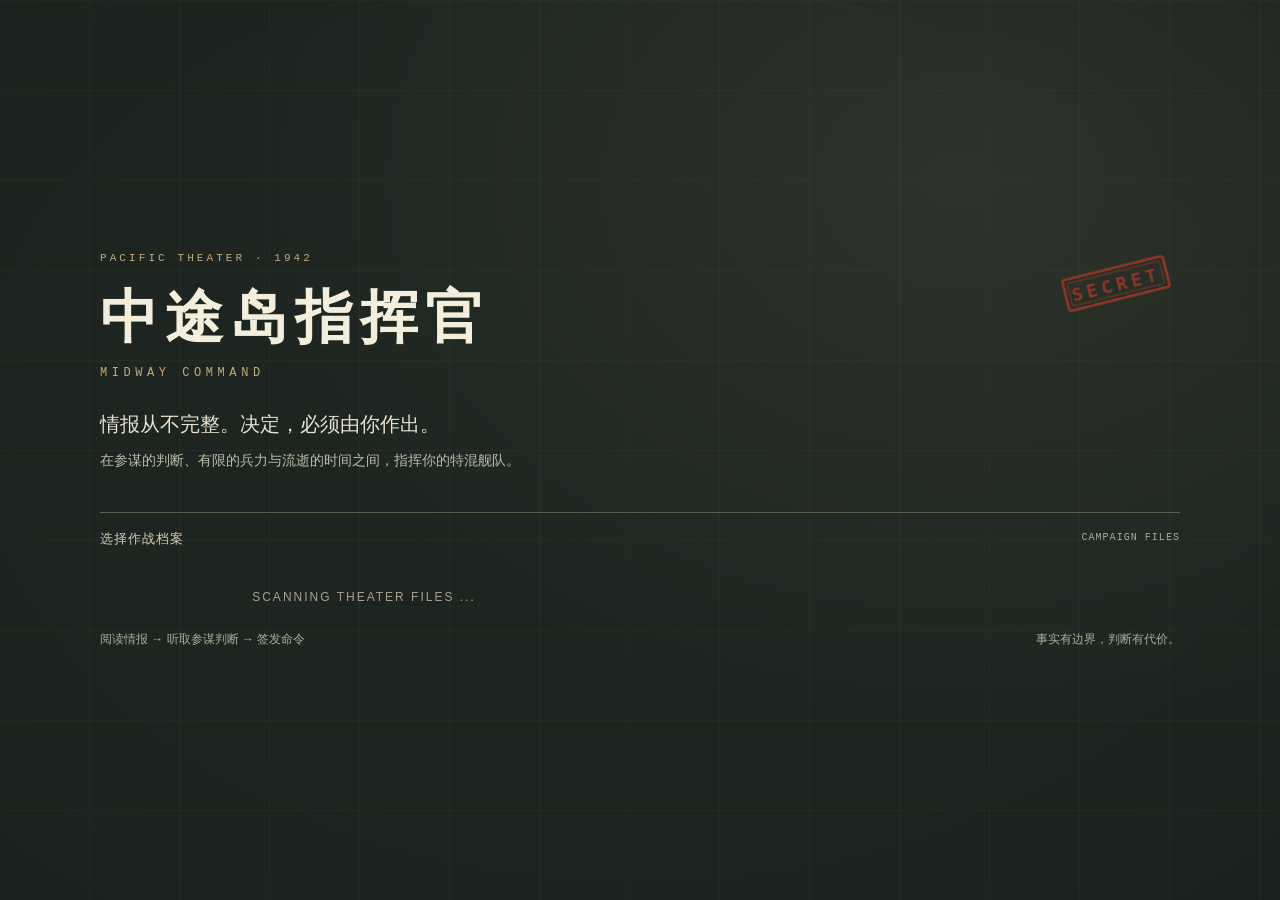
==== commit 3aca03c7: "feat: 新增珊瑚海作战桌交互预览" ====
--- a/static/index.html
+++ b/static/index.html
@@ -8,22 +8,28 @@
   <title>中途岛指挥官</title>
   <link rel="preconnect" href="https://fonts.googleapis.com">
   <link href="https://fonts.googleapis.com/css2?family=Caveat:wght@400;700&family=Special+Elite&display=swap" rel="stylesheet">
-  <link rel="stylesheet" href="/static/css/style.css?v=1780998024">
+  <link rel="stylesheet" href="/static/css/style.css?v=2026111901">
+  <link rel="stylesheet" href="/static/css/command-room.css?v=2026111901">
 </head>
-<body>
+<body class="command-room">
 
 <!-- ═══ 开局层：战役选择（O.1）— 默认显示，进游戏后由 main.js 置 hidden ═══ -->
 <div id="campaign-select">
   <div class="campaign-panel">
     <header class="campaign-head">
       <img class="campaign-stamp" src="/static/assets/ui/secret_stamp.svg" alt="">
+      <p class="campaign-eyebrow">PACIFIC THEATER · 1942</p>
       <h1 class="campaign-title">中途岛指挥官</h1>
-      <p class="campaign-subtitle">PACIFIC OCEAN AREAS · COMMANDER TASK FORCE — CAMPAIGN SELECT</p>
+      <p class="campaign-subtitle">MIDWAY COMMAND</p>
+      <p class="campaign-intro">情报从不完整。决定，必须由你作出。</p>
+      <p class="campaign-description">在参谋的判断、有限的兵力与流逝的时间之间，指挥你的特混舰队。</p>
     </header>
+    <div class="campaign-section"><span>选择作战档案</span><span>CAMPAIGN FILES</span></div>
     <div class="campaign-list" id="campaign-list">
       <p class="campaign-loading">SCANNING THEATER FILES ...</p>
     </div>
-    <p class="campaign-error" id="campaign-error"></p>
+    <p class="campaign-error" id="campaign-error" role="alert"></p>
+    <footer class="campaign-footer"><span>阅读情报 → 听取参谋判断 → 签发命令</span><span>事实有边界，判断有代价。</span></footer>
   </div>
 </div>
 
@@ -33,25 +39,32 @@
   <header id="topbar" class="paper-topbar">
     <div class="topbar-left">
       <img class="topbar-flag-img" src="/static/assets/ui/flag48.svg" alt="US">
-      <span class="topbar-title">中途岛指挥官</span>
-      <span class="topbar-subtitle">TASK FORCE 16</span>
+      <div class="brand-copy">
+        <span class="topbar-title">中途岛指挥官</span>
+        <span class="topbar-subtitle">TASK FORCE 16</span>
+      </div>
     </div>
     <div class="topbar-center">
       <span class="topbar-date">04 JUN 1942 · Z+12</span>
       <span class="topbar-clock" id="clock">04:00<span class="topbar-clock-suffix"> Z</span></span>
     </div>
     <div class="topbar-right">
-      <span class="topbar-ap">ACTION POINTS: <span class="topbar-ap-val" id="ap-current">3</span>/<span class="topbar-ap-val" id="ap-max">3</span></span>
-      <button class="btn btn-issue-order" id="btn-issue-order" title="全局唯一正式命令入口">ISSUE ORDER</button>
-      <img class="topbar-gear" src="/static/assets/ui/gear.svg" alt="" aria-hidden="true">
+      <span class="topbar-ap">行动点 <span class="topbar-ap-val" id="ap-current">3</span><span class="ap-divider"> / </span><span class="topbar-ap-val" id="ap-max">3</span></span>
+      <button class="btn btn-issue-order" id="btn-issue-order" title="拟定、审核并签发正式命令">下达命令 <span>ISSUE ORDER ↗</span></button>
     </div>
   </header>
 
+  <nav id="workbench-nav" aria-label="工作台导航"></nav>
   <!-- ═══ S8 UI.1 通知 toast 条（只有 FLASH/STAFF_VISIT 主动打断） ═══ -->
   <div id="notification-toasts" aria-live="polite"></div>
 
   <!-- ═══ Main Chart Area ═══ -->
   <main id="chart-area">
+    <header class="chart-heading">
+      <div><span class="chart-kicker">TACTICAL CHART</span><h1>作战海图 <span id="chart-theater-name"></span></h1></div>
+      <span class="chart-key"><i></i>己方舰队 <i class="chart-key-enemy"></i>已知接触</span>
+    </header>
+    <div class="chart-stage">
     <div class="chart-light" aria-hidden="true"></div>
     <div class="chart-scratches" aria-hidden="true"></div>
     <!-- 成品图复现 G4（设计审计 MISSING-6）：原左上海图字幕 div 已删除——
@@ -61,6 +74,7 @@
     <img class="desk-prop desk-ruler" src="/static/assets/ui/ruler_wood.svg" alt="" aria-hidden="true">
     <img class="desk-prop desk-pencil" src="/static/assets/ui/pencil.svg" alt="" aria-hidden="true">
     <img class="desk-prop desk-compass" src="/static/assets/ui/icons/compass_brass.png" alt="" aria-hidden="true">
+    </div>
   </main>
 
   <!-- ═══ Bottom Dashboard + Controls ═══ -->
@@ -76,15 +90,23 @@
       <div class="dash-item"><span class="dash-label">敌情</span><span class="dash-val" id="d-enemy">暂无</span></div>
     </div>
     <div id="controls">
-      <button class="btn" id="btn-advance">ADVANCE +15MIN</button>
-      <button class="btn" id="btn-sitrep">SITUATION REPORT</button>
+      <button class="btn" id="btn-advance">推进时间 +15 分钟</button>
+      <button class="btn" id="btn-sitrep">听取态势报告</button>
     </div>
   </div>
 
   <!-- ═══ Right Sidebar · L1 值班栏（S8 UI.1：只做摘要与入口） ═══ -->
   <aside id="sidebar">
-    <nav id="workbench-nav" aria-label="工作台导航"></nav>
+    <header class="sidebar-heading"><span>COMMAND WATCH</span><h2>指挥官值班台</h2><p>从已知情报，形成下一步决心。</p></header>
     <div id="duty-summary"></div>
+    <section class="command-guide" aria-labelledby="guide-title">
+      <p class="guide-kicker">作战流程 / FIELD GUIDE</p>
+      <h3 id="guide-title">先了解，再决断。</h3>
+      <button class="guide-step" data-open-workbench="COMMS"><span>01</span><div><strong>查看来报</strong><small>核对来源、观测时间与勘误</small></div><b aria-hidden="true">↗</b></button>
+      <button class="guide-step" data-open-workbench="STAFF"><span>02</span><div><strong>听取参谋判断</strong><small>追问依据，比较不同建议</small></div><b aria-hidden="true">↗</b></button>
+      <button class="guide-step" data-open-workbench="INTEL"><span>03</span><div><strong>审阅情报与标图</strong><small>批准的标图才进入正式海图</small></div><b aria-hidden="true">↗</b></button>
+      <p class="guide-note">准备就绪后，使用右上角「下达命令」。普通交谈不会直接执行命令。</p>
+    </section>
     <div id="sidebar-content">
       <div id="chat-log"></div>
       <div id="intel-board"></div>
@@ -94,15 +116,16 @@
 </div>
 
 <!-- ═══ S8 UI.1 · ISSUE ORDER 弹层（全局唯一正式命令入口；承载待批命令卡） ═══ -->
-<div id="issue-order-modal" hidden>
+<div id="issue-order-modal" role="dialog" aria-modal="true" aria-labelledby="issue-order-title" hidden>
   <div class="io-panel">
     <header class="io-head">
       <span class="io-stamp">SECRET</span>
-      <h2 class="io-title">ISSUE ORDER — 正式命令</h2>
-      <button class="btn" id="io-close">关闭</button>
+      <h2 class="io-title" id="issue-order-title">下达正式命令 <span>ISSUE ORDER</span></h2>
+      <button class="btn" id="io-close">关闭 ×</button>
     </header>
     <p class="io-note">普通交谈不构成命令。待执行的参谋建议与航线提案在此批准或驳回。</p>
     <div id="suggestions"></div>
+    <div id="orders-panel"></div>
   </div>
 </div>
 
@@ -111,12 +134,12 @@
   <div class="desk-panel">
     <header class="desk-head">
       <span class="desk-stamp">SECRET</span>
-      <h2 class="desk-title">COMMANDER DESK — 旗舰案卷台</h2>
+      <h2 class="desk-title">旗舰案卷台 <span>COMMANDER DESK</span></h2>
       <nav class="desk-tabs">
-        <button class="desk-tab" data-desk-tab="COMMS">COMMS</button>
-        <button class="desk-tab" data-desk-tab="INTEL">INTEL</button>
-        <button class="desk-tab" data-desk-tab="STAFF">STAFF</button>
-        <button class="desk-tab" data-desk-tab="LOG">LOG</button>
+        <button class="desk-tab" data-desk-tab="COMMS">收报室 <span>COMMS</span></button>
+        <button class="desk-tab" data-desk-tab="INTEL">情报 <span>INTEL</span></button>
+        <button class="desk-tab" data-desk-tab="STAFF">参谋 <span>STAFF</span></button>
+        <button class="desk-tab" data-desk-tab="LOG">记录 <span>LOG</span></button>
       </nav>
       <button class="btn" id="desk-close">返回海图（ESC）</button>
     </header>
@@ -139,18 +162,19 @@
 <div id="vignette-overlay" aria-hidden="true"></div>
 <div id="noise-overlay" aria-hidden="true"></div>
 
-<script src="/static/js/svgLoader.js?v=1780998024"></script>
-<script src="/static/js/theaterLoader.js?v=1780998024"></script>
-<script src="/static/js/chartRenderer.js?v=1780998024"></script>
-<script src="/static/js/mapRenderer.js?v=1780998024"></script>
-<script src="/static/js/s4Adapter.js?v=1780998024"></script>
-<script src="/static/js/notificationCenter.js?v=1780998024"></script>
-<script src="/static/js/commandDesk.js?v=1780998024"></script>
-<script src="/static/js/commsDesk.js?v=1780998024"></script>
-<script src="/static/js/staffDesk.js?v=1780998024"></script>
-<script src="/static/js/logDesk.js?v=1780998024"></script>
-<script src="/static/js/uiController.js?v=1780998024"></script>
-<script src="/static/js/intelBoard.js?v=1780998024"></script>
-<script src="/static/js/main.js?v=1780998024"></script>
+<script src="/static/js/svgLoader.js?v=2026111901"></script>
+<script src="/static/js/theaterLoader.js?v=2026111901"></script>
+<script src="/static/js/chartRenderer.js?v=2026111901"></script>
+<script src="/static/js/mapRenderer.js?v=2026111901"></script>
+<script src="/static/js/s4Adapter.js?v=2026111901"></script>
+<script src="/static/js/notificationCenter.js?v=2026111901"></script>
+<script src="/static/js/commandDesk.js?v=2026111901"></script>
+<script src="/static/js/commsDesk.js?v=2026111901"></script>
+<script src="/static/js/staffDesk.js?v=2026111901"></script>
+<script src="/static/js/logDesk.js?v=2026111901"></script>
+<script src="/static/js/ordersDesk.js?v=2026111901"></script>
+<script src="/static/js/uiController.js?v=2026111901"></script>
+<script src="/static/js/intelBoard.js?v=2026111901"></script>
+<script src="/static/js/main.js?v=2026111901"></script>
 </body>
 </html>
--- a/static/css/style.css
+++ b/static/css/style.css
@@ -1167,5 +1167,82 @@
 .log-error-table { border-collapse: collapse; font-size: 11px; color: var(--color-ink-main); margin: 4px 0 10px; }
 .log-error-table th, .log-error-table td { border: 1px solid rgba(42, 34, 24, 0.35); padding: 3px 10px; text-align: left; }
 .log-error-table th { font-weight: bold; background: rgba(232, 220, 200, 0.6); }
-
-
+/* ── S8 UI.6 · S3/S4 联动（反馈/转述/备选解释/来访指示）── */
+.staff-judgment-actions {
+  display: flex; gap: 4px; align-items: center; flex-wrap: wrap;
+  border-top: 1px dashed rgba(42, 34, 24, 0.25); margin-top: 6px; padding-top: 5px;
+}
+.staff-judgment-actions button { font-size: 9px; padding: 1px 6px; }
+.staff-judgment-actions .staff-kw { margin: 0 2px; }
+.staff-row.staff-dot-active::after {
+  content: "●"; color: var(--color-enemy-red); margin-left: 4px; font-size: 9px;
+}
+/* ── S8 UI.7 · 可读性 / 响应式 / 键盘（M8.8）── */
+/* 焦点可见性：键盘操作全程可见（.btn 已有 focus-visible，补工作台与案卷台控件） */
+.wb-tab:focus-visible, .desk-tab:focus-visible, .comms-chan:focus-visible,
+.log-tab:focus-visible, .intel-tab:focus-visible, .staff-row:focus-visible {
+  outline: 2px dashed var(--color-secret-red);
+  outline-offset: 2px;
+}
+/* 案卷区滚动隔离：滚轮不劫持页面滚动（desk-body 内部滚动） */
+#desk-body { overscroll-behavior: contain; }
+#log-body, #intel-desk-body, .staff-judgments, .staff-chat, .comms-list {
+  overscroll-behavior: contain;
+}
+/* 1280×720 降级：案卷台三栏收窄、SITREP 网格两列、COMMS 频道列收窄 */
+@media (max-width: 1360px) {
+  .comms-wrap { grid-template-columns: 120px 1fr 1.4fr; }
+  .staff-wrap { grid-template-columns: 180px 1fr 200px; }
+}
+@media (max-width: 1280px) {
+  #app { grid-template-columns: 1fr 280px; }
+  .desk-panel { margin: 4px; }
+  .desk-body { padding: 8px 10px; }
+  .comms-wrap { grid-template-columns: 104px 1fr; }
+  .comms-detail { grid-column: 1 / -1; }
+  .staff-wrap { grid-template-columns: 150px 1fr; }
+  .staff-dossier { grid-column: 1 / -1; border-left: none; border-top: 1px dashed rgba(42, 34, 24, 0.35); padding-left: 0; padding-top: 8px; }
+  .intel-sit-grid { grid-template-columns: repeat(2, 1fr); }
+  .log-event { flex-wrap: wrap; }
+}
+
+
+
+/* ── S4.3 主动提醒板（staffDesk）── */
+.staff-notices { display: flex; flex-direction: column; gap: 6px; margin-bottom: 12px; }
+.staff-notice { display: flex; align-items: center; gap: 8px; flex-wrap: wrap;
+  border: 1px solid var(--color-line, #b9a779); background: rgba(255, 252, 240, 0.65);
+  padding: 4px 8px; font-size: 12px; }
+.staff-notice-pri { font-weight: bold; letter-spacing: 1px; font-size: 10px;
+  color: var(--color-ink-fade, #6b5d3f); }
+.staff-notice-flash { border-color: #8f2b1e; }
+.staff-notice-flash .staff-notice-pri { color: #8f2b1e; }
+.staff-notice-urgent .staff-notice-pri { color: #7a4a12; }
+.staff-notice-topic { flex: 1; min-width: 120px; }
+.staff-notice-state { font-size: 11px; color: var(--color-ink-fade, #6b5d3f); }
+.staff-notice-actions { display: flex; gap: 4px; }
+
+/* ── S5.6 ISSUE ORDER 类型化命令面板（ordersDesk）── */
+.io-section-title { font-size: 10px; font-weight: bold; letter-spacing: 2px;
+  color: var(--color-ink-fade, #6b5d3f); margin: 10px 0 6px; }
+.io-form { display: flex; flex-direction: column; gap: 8px; }
+.io-form label, .io-nl label { display: flex; flex-direction: column; gap: 3px;
+  font-size: 11px; color: var(--color-ink-fade, #6b5d3f); }
+.io-form input, .io-form select, .io-form textarea,
+.io-nl textarea { background: rgba(255, 252, 240, 0.8); border: 1px solid #b9a779;
+  padding: 4px 6px; font: inherit; font-size: 12px; color: #241c10; }
+.io-nl { margin-top: 10px; display: flex; flex-direction: column; gap: 6px; }
+.io-draft { display: flex; align-items: center; gap: 8px; flex-wrap: wrap;
+  border: 1px dashed #8f7a4e; padding: 4px 8px; margin: 4px 0; font-size: 12px; }
+.io-orders { list-style: none; margin: 0; padding: 0; max-height: 160px; overflow: auto; }
+.io-order { display: flex; gap: 8px; align-items: center; font-size: 12px;
+  border-bottom: 1px dotted #b9a779; padding: 3px 2px; }
+.io-order-id { font-weight: bold; }
+.io-order-type { color: #6b5d3f; }
+.io-order-status { font-size: 10px; letter-spacing: 1px; padding: 0 4px;
+  border: 1px solid #b9a779; }
+.io-order-completed .io-order-status, .io-order-cancelled .io-order-status { opacity: 0.6; }
+.io-order-intent { flex: 1; min-width: 100px; color: #4a3f2a;
+  overflow: hidden; text-overflow: ellipsis; white-space: nowrap; }
+.io-conflict { border: 1px solid #8f2b1e; background: rgba(143, 43, 30, 0.06);
+  padding: 6px 8px; margin: 6px 0; }
--- a/static/css/command-room.css
+++ b/static/css/command-room.css
@@ -0,0 +1,384 @@
+/*
+ * 正式产品界面：保留历史海图材质，让导航、文字和操作恢复清晰层级。
+ * 历史复刻 fixture 仍使用 style.css；本层只由正式 index.html 加载。
+ */
+.command-room {
+  --room-dark: #202823;
+  --room-dark-raised: #29312a;
+  --room-paper: #f3eddd;
+  --room-paper-light: #faf6eb;
+  --room-ink: #293027;
+  --room-muted: #666953;
+  --room-brass: #c3ad7d;
+  --room-line: rgba(92, 86, 62, .24);
+  --room-body: -apple-system, BlinkMacSystemFont, "PingFang SC", "Microsoft YaHei", sans-serif;
+  --room-display: "Songti SC", "STSong", "Noto Serif CJK SC", serif;
+  --room-mono: "SFMono-Regular", Consolas, "Liberation Mono", monospace;
+  font-family: var(--room-body);
+  font-size: 15px;
+  line-height: 1.65;
+  color: var(--room-ink);
+  background: var(--room-dark);
+}
+.command-room button, .command-room input,
+.command-room textarea, .command-room select { font-family: var(--room-body); }
+.command-room button { touch-action: manipulation; }
+.command-room button:focus-visible, .command-room input:focus-visible,
+.command-room textarea:focus-visible, .command-room select:focus-visible {
+  outline: 3px solid #a57932;
+  outline-offset: 3px;
+}
+.command-room .btn {
+  min-height: 38px;
+  padding: 8px 15px;
+  border: 1px solid var(--room-line);
+  background: var(--room-paper-light);
+  color: var(--room-ink);
+  font-size: 13px;
+  font-weight: 600;
+  line-height: 1.4;
+  letter-spacing: .02em;
+  border-radius: 2px;
+  box-shadow: none;
+  transition: background-color .16s, border-color .16s, color .16s;
+}
+.command-room .btn:hover:not(:disabled) { background: #e5ddc5; border-color: #827654; }
+.command-room .btn:disabled { opacity: .55; cursor: wait; }
+.command-room .btn-execute, .command-room .btn-send {
+  color: var(--room-paper-light);
+  background: var(--room-dark);
+  border-color: var(--room-dark);
+}
+.command-room .btn-execute:hover:not(:disabled),
+.command-room .btn-send:hover:not(:disabled) { background: #3e4a39; color: #fff8e9; }
+.command-room #vignette-overlay { opacity: .22; }
+.command-room #noise-overlay { opacity: .035; }
+
+/* The campaign dossier */
+.command-room #campaign-select {
+  overflow: auto;
+  align-items: safe center;
+  padding: 40px 28px;
+  background:
+    radial-gradient(ellipse at 75% 20%, rgba(160, 150, 111, .12), transparent 54%),
+    repeating-linear-gradient(0deg, transparent 0 89px, rgba(208, 196, 156, .035) 89px 90px),
+    repeating-linear-gradient(90deg, transparent 0 89px, rgba(208, 196, 156, .035) 89px 90px),
+    #1c2520;
+}
+.command-room .campaign-panel { width: min(1080px, 100%); max-height: none; padding: 0; overflow: visible; }
+.command-room .campaign-head { text-align: left; margin: 0 0 40px; }
+.command-room .campaign-eyebrow {
+  font: 11px/1.5 var(--room-mono);
+  letter-spacing: .28em;
+  color: var(--room-brass);
+  margin-bottom: 16px;
+}
+.command-room .campaign-title {
+  font: 600 clamp(36px, 4.5vw, 60px)/1.2 var(--room-display);
+  letter-spacing: .12em;
+  text-indent: 0;
+  color: #f5efde;
+}
+.command-room .campaign-subtitle {
+  margin: 12px 0 26px;
+  font: 12px/1.5 var(--room-mono);
+  letter-spacing: .38em;
+  color: var(--room-brass);
+  opacity: 1;
+}
+.command-room .campaign-intro { color: #eae3d0; font-size: 20px; font-family: var(--room-display); }
+.command-room .campaign-description { color: #bcbda9; font-size: 14px; margin-top: 8px; }
+.command-room .campaign-stamp { width: 112px; right: 8px; top: 10px; opacity: .7; }
+.command-room .campaign-section {
+  display: flex; justify-content: space-between; gap: 16px;
+  color: #d6cfb6; border-top: 1px solid #58604c;
+  padding: 15px 0; font-size: 13px; letter-spacing: .08em;
+}
+.command-room .campaign-section span:last-child { font: 10px/2 var(--room-mono); color: #aab09a; }
+.command-room .campaign-list { display: grid; grid-template-columns: repeat(2, minmax(0, 1fr)); gap: 24px; }
+.command-room .campaign-card {
+  min-width: 0; display: flex; flex-direction: column;
+  margin: 0; padding: 28px; border: 1px solid #c0b28f;
+  border-top: 3px solid #ae9765;
+  background: linear-gradient(rgba(247, 241, 224, .96), rgba(240, 232, 211, .95)),
+    url('/static/assets/textures/paper_tex.jpg');
+  box-shadow: 0 16px 32px #0003;
+  transform: none;
+}
+.command-room .campaign-card-head { flex-wrap: wrap; gap: 10px; padding-bottom: 20px; border-bottom: 1px solid var(--room-line); }
+.command-room .campaign-card-stamp {
+  order: -1; width: 100%; border: 0; padding: 0;
+  font: 11px/1.5 var(--room-body); letter-spacing: .18em; color: #796946;
+}
+.command-room .campaign-card-name { font: 600 30px/1.4 var(--room-display); letter-spacing: .06em; color: var(--room-ink); }
+.command-room .campaign-card-date { margin-left: auto; font: 12px/1.5 var(--room-mono); color: var(--room-muted); }
+.command-room .campaign-card-body { flex: 1; padding: 4px 0 20px; }
+.command-room .campaign-kw { margin-top: 20px; color: #61644f; font-size: 12px; font-weight: 600; letter-spacing: .06em; }
+.command-room .campaign-kw span { margin-left: 8px; color: #787b65; font: 9px/1.5 var(--room-mono); letter-spacing: .1em; }
+.command-room .campaign-line { font-size: 14px; color: #363c30; line-height: 1.8; margin-top: 6px; }
+.command-room .campaign-objective { font-weight: 600; }
+.command-room .campaign-card-foot { display: flex; justify-content: space-between; align-items: center; gap: 16px; padding-top: 18px; border-top: 1px solid var(--room-line); }
+.command-room .campaign-file-code { font: 10px/1.4 var(--room-mono); color: #75765d; letter-spacing: .06em; }
+.command-room .btn-campaign-start { min-height: 44px; padding: 12px 20px; }
+.command-room .btn-campaign-start span { margin-left: 20px; }
+.command-room .campaign-footer { display: flex; justify-content: space-between; gap: 16px; color: #acb09b; font-size: 12px; padding-top: 22px; }
+.command-room .campaign-error:empty { display: none; }
+.command-room .campaign-error { color: #ffbba5; font-size: 14px; margin-top: 16px; }
+
+/* Command-room shell */
+.command-room #app {
+  grid-template-rows: 72px 56px minmax(0, 1fr) 80px;
+  grid-template-columns: minmax(0, 1fr) 328px;
+  grid-template-areas: "topbar topbar" "nav nav" "chart sidebar" "bottom bottom";
+  padding: 14px; gap: 10px;
+  height: 100dvh; background: var(--room-dark);
+}
+.command-room #topbar {
+  padding: 0 20px; gap: 20px; border: 1px solid #5d614b;
+  background: var(--room-paper); box-shadow: none; border-radius: 2px;
+}
+.command-room .topbar-left { gap: 14px; min-width: 0; }
+.command-room .brand-copy { display: flex; flex-direction: column; gap: 2px; }
+.command-room .topbar-title { font: 600 22px/1.4 var(--room-display); letter-spacing: .12em; white-space: nowrap; }
+.command-room .topbar-subtitle { font: 10px/1.4 var(--room-mono); letter-spacing: .12em; color: #676c57; }
+.command-room .topbar-center { position: static; transform: none; margin-left: auto; gap: 18px; }
+.command-room .topbar-date { font: 10px/1.5 var(--room-mono); letter-spacing: .02em; color: #666953; }
+.command-room .topbar-clock { font: 500 34px/1 var(--room-mono); letter-spacing: -.04em; border: none; border-left: 1px solid var(--room-line); padding: 4px 0 4px 20px; background: transparent; white-space: nowrap; }
+.command-room .topbar-clock-suffix { font: 12px/1 var(--room-mono); margin-left: 7px; color: #666953; }
+.command-room .topbar-right { gap: 24px; }
+.command-room .topbar-ap { font-size: 12px; letter-spacing: .02em; white-space: nowrap; }
+.command-room .topbar-ap-val { font-family: var(--room-mono); font-size: 18px; }
+.command-room .ap-divider { color: #777c65; }
+.command-room .btn-issue-order { background: var(--room-dark); color: #f4eedf; border-color: var(--room-dark); min-width: 134px; text-align: left; padding: 8px 16px; }
+.command-room .btn-issue-order span { display: block; font: 9px/1.5 var(--room-mono); letter-spacing: .1em; color: #c2b58e; margin-top: 3px; }
+.command-room .btn-issue-order:hover:not(:disabled) { background: #3a4635; color: #fff8e9; }
+.command-room #workbench-nav { grid-area: nav; padding: 0; gap: 0; background: transparent; border-bottom: 1px solid #535c47; }
+.command-room .wb-tab {
+  flex: 0 1 200px; display: flex; align-items: center; justify-content: flex-start;
+  gap: 10px; padding: 12px 20px; min-height: 48px;
+  color: #c4c8b4; border: 0; border-bottom: 2px solid transparent;
+  font-family: var(--room-body); background: transparent; box-shadow: none; letter-spacing: .02em;
+  transition: background-color .16s, color .16s;
+}
+.command-room .wb-tab:hover { background: #ffffff08; color: #fff6df; }
+.command-room .wb-tab.active { background: #c3ad7d10; color: #f5e8c4; border-bottom-color: #c3ad7d; box-shadow: none; }
+.command-room .wb-index { font: 10px/1.4 var(--room-mono); color: #a1a78e; }
+.command-room .wb-name { font-size: 14px; font-weight: 600; white-space: nowrap; }
+.command-room .wb-code { font: 9px/1.4 var(--room-mono); letter-spacing: .04em; color: #a1a78e; }
+.command-room .wb-badge { min-width: 19px; font: 10px/19px var(--room-mono); height: 19px; padding: 0 4px; border-radius: 2px; background: #9c4937; }
+
+/* Chart and watch desk */
+.command-room #chart-area { display: flex; flex-direction: column; min-width: 0; min-height: 0; border: 1px solid #77775a; border-radius: 2px; box-shadow: none; }
+.command-room #chart-area::after { box-shadow: inset 0 0 12px #29251c22; }
+.command-room .chart-heading { min-height: 58px; flex: 0 0 auto; display: flex; align-items: center; justify-content: space-between; gap: 16px; padding: 10px 20px; background: var(--room-paper); border-bottom: 1px solid var(--room-line); }
+.command-room .chart-kicker { font: 9px/1.3 var(--room-mono); letter-spacing: .16em; color: #76775f; }
+.command-room .chart-heading h1 { font: 600 17px/1.5 var(--room-body); margin-top: 2px; }
+.command-room #chart-theater-name { font-size: 13px; font-weight: 400; color: #76775f; margin-left: 10px; }
+.command-room .chart-key { display: flex; align-items: center; gap: 8px; font-size: 11px; color: #636850; white-space: nowrap; }
+.command-room .chart-key i { width: 8px; height: 8px; border: 1px solid #3b4935; border-radius: 50%; margin-left: 8px; }
+.command-room .chart-key .chart-key-enemy { border-color: #9b4838; border-style: dashed; }
+.command-room .chart-stage { flex: 1; position: relative; min-height: 0; overflow: hidden; }
+.command-room #sidebar { min-height: 0; background: #283027; border: 1px solid #545b45; box-shadow: none; overflow-y: auto; }
+.command-room .sidebar-heading { padding: 24px 22px 20px; border-bottom: 1px solid #bfb38b26; }
+.command-room .sidebar-heading > span { font: 9px/1.5 var(--room-mono); letter-spacing: .2em; color: #bbb18b; }
+.command-room .sidebar-heading h2 { font: 500 24px/1.4 var(--room-display); color: #f0e8d2; margin: 7px 0 8px; letter-spacing: .08em; }
+.command-room .sidebar-heading p { color: #b7bba5; font-size: 12px; }
+.command-room #duty-summary { padding: 18px 22px; background: transparent; border-bottom-color: #bfb38b26; }
+.command-room .duty-heading { display: flex; align-items: center; justify-content: space-between; }
+.command-room .duty-kw { font: 12px/1.5 var(--room-body); letter-spacing: .04em; color: #c4c5ae; opacity: 1; }
+.command-room .wb-badge-inline { background: #434c3c; color: #f2e8cb; border: 1px solid #74795b; border-radius: 2px; font: 11px/20px var(--room-mono); min-width: 22px; text-align: center; }
+.command-room .duty-section { font: 500 15px/1.5 var(--room-body); color: #efe5cd; margin: 10px 0; letter-spacing: .02em; }
+.command-room .duty-section span { margin-left: 10px; font: 9px/1.5 var(--room-mono); color: #adb299; }
+.command-room .duty-item { font-family: var(--room-body); font-size: 13px; line-height: 1.8; color: #e5dfc9; }
+.command-room .duty-item.duty-empty { opacity: 1; color: #b8bda5; font-style: normal; }
+.command-room .duty-latest { border-top: none; padding-top: 8px; }
+.command-room .duty-open-desk { background: transparent; border-color: #73785c; color: #e5dfc9; margin-top: 14px; text-align: left; }
+.command-room .duty-open-desk span { float: right; }
+.command-room .command-guide { padding: 20px 22px; }
+.command-room .guide-kicker { font-size: 10px; color: #b7b28e; letter-spacing: .1em; }
+.command-room .command-guide h3 { font: 500 19px/1.5 var(--room-display); color: #eee6cf; margin: 8px 0 14px; }
+.command-room .guide-step { display: flex; align-items: center; gap: 12px; width: 100%; text-align: left; padding: 14px 0; background: transparent; border: 0; border-top: 1px solid #bfb38b26; color: #e2ddc7; cursor: pointer; }
+.command-room .guide-step > span { font: 11px/1 var(--room-mono); color: #b5aa81; }
+.command-room .guide-step > div { flex: 1; }
+.command-room .guide-step strong { font-size: 13px; font-weight: 500; }
+.command-room .guide-step small { display: block; font-size: 11px; color: #b8bca5; margin-top: 4px; }
+.command-room .guide-step b { font-size: 16px; font-weight: 400; color: #c3ad7d; }
+.command-room .guide-step:hover { background: #ffffff06; }
+.command-room .guide-note { font-size: 11px; color: #b8bca5; line-height: 1.8; padding-top: 10px; }
+.command-room #sidebar-content { flex: 0 0 auto; overflow: visible; }
+.command-room #chat-log:has(.empty-card) { display: none; }
+.command-room #sidebar #intel-board { margin: 0 12px 16px; }
+.command-room #sidebar .intel-summary { font-size: 12px; }
+
+/* Bottom instruments */
+.command-room #bottom { min-width: 0; background: #222a22; border: 1px solid #545b45; border-radius: 2px; box-shadow: none; }
+.command-room #dashboard { padding: 8px 10px; min-width: 0; }
+.command-room .dash-item { min-width: 0; padding: 4px 10px; border-right-color: #bcc09e26; }
+.command-room .dash-item:has(#d-pos) { flex: 1.5; }
+.command-room .dash-label { font-size: 11px; color: #b9bea4; opacity: 1; letter-spacing: .04em; margin-bottom: 6px; }
+.command-room .dash-val { font: 500 14px/1.5 var(--room-mono); color: #f0e7cf; overflow: hidden; text-overflow: ellipsis; }
+.command-room .dash-empty { font-family: var(--room-body); font-style: normal; opacity: .7; }
+.command-room #controls { flex: 0 0 180px; gap: 4px; padding: 8px 12px; border-left-color: #bcc09e26; }
+.command-room #controls .btn { min-height: 28px; padding: 5px 10px; font-size: 11px; }
+.command-room #btn-advance { background: #c3ad7d; border-color: #c3ad7d; color: #252c23; }
+.command-room #btn-sitrep { background: transparent; color: #d6d8bf; border-color: #60694d; }
+
+/* Clean reading surfaces; atmosphere belongs around the documents */
+.command-room #commander-desk { top: 152px; bottom: 14px; left: 14px; right: 14px; background: var(--room-dark); }
+.command-room .desk-panel { min-width: 0; min-height: 0; margin: 0; border: 1px solid #858368; background: var(--room-paper); box-shadow: 0 12px 36px #0005; }
+.command-room .desk-head { gap: 18px; padding: 16px 22px; border-bottom: 1px solid var(--room-line); flex-wrap: wrap; }
+.command-room .desk-title { font-size: 19px; font-weight: 600; }
+.command-room .desk-title > span { font: 9px/1.5 var(--room-mono); color: #797a61; margin-left: 10px; letter-spacing: .1em; }
+.command-room .desk-stamp { font-size: 12px; font-family: var(--room-mono); border-width: 1px; }
+.command-room .desk-tabs { gap: 6px; }
+.command-room .desk-tab { font: 13px/1.5 var(--room-body); padding: 8px 14px; border-color: var(--room-line); letter-spacing: 0; }
+.command-room .desk-tab span { font: 9px/1.5 var(--room-mono); margin-left: 5px; color: #777d63; }
+.command-room .desk-tab.active { background: var(--room-dark); border-color: var(--room-dark); color: #f6efdf; }
+.command-room .desk-tab.active span { color: #c6c3a4; }
+.command-room .desk-body { padding: 24px; background: var(--room-paper); overflow-y: auto; }
+.command-room:has(#commander-desk:not([hidden])) #vignette-overlay,
+.command-room:has(#issue-order-modal:not([hidden])) #vignette-overlay { opacity: 0; }
+.command-room .staff-wrap { grid-template-columns: 220px minmax(0, 1fr) 240px; gap: 24px; }
+.command-room .staff-roster { padding-right: 18px; border-right: 1px solid var(--room-line); }
+.command-room .staff-center { min-width: 0; }
+.command-room .staff-row { padding: 12px; margin: 4px 0; border: 1px solid transparent; border-radius: 2px; }
+.command-room .staff-row:hover { background: #e5decb; }
+.command-room .staff-row.active { background: #ded7bf; border-color: #b7aa86; border-left: 3px solid #58623f; }
+.command-room .staff-row-name { font-size: 14px; font-weight: 600; line-height: 1.5; }
+.command-room .staff-row-role { font-size: 11px; line-height: 1.6; color: #686e54; margin-top: 5px; }
+.command-room .staff-kw, .command-room .intel-kw { font-family: var(--room-body); font-size: 11px; font-weight: 600; color: #6b7057; letter-spacing: .04em; margin: 8px 0 12px; }
+.command-room .staff-ask, .command-room .staff-input { gap: 10px; margin: 12px 0 20px; }
+.command-room .staff-ask input, .command-room .staff-input input,
+.command-room .io-form input, .command-room .io-form textarea,
+.command-room .io-form select, .command-room .io-nl textarea {
+  min-width: 0; min-height: 42px; padding: 10px 12px; font-size: 14px;
+  background: var(--room-paper-light); border: 1px solid #b9b395; border-radius: 2px; color: #31382c;
+}
+.command-room .staff-chat { min-height: 160px; padding: 0; }
+.command-room .staff-msg { padding: 16px 18px; border-color: var(--room-line); margin-bottom: 14px; background: var(--room-paper-light); }
+.command-room .staff-msg-sender { font-size: 12px; color: #646c50; }
+.command-room .staff-msg p, .command-room .staff-report,
+.command-room .staff-chosen, .command-room .staff-recommendation,
+.command-room .intel-brief-narrative, .command-room .comms-raw {
+  font-family: var(--room-body); font-size: 15px; line-height: 1.85;
+}
+.command-room .staff-chosen { font-weight: 600; color: #774132; }
+.command-room .staff-judgment-card, .command-room .intel-card,
+.command-room .comms-card { padding: 20px; background: var(--room-paper-light); border: 1px solid #c1b89c; box-shadow: 0 2px 4px #42371d08; margin-bottom: 18px; }
+.command-room .staff-judgment-head, .command-room .intel-card-head { padding-bottom: 12px; margin-bottom: 12px; border-bottom: 1px solid var(--room-line); gap: 12px; }
+.command-room .staff-meta, .command-room .intel-meta, .command-room .comms-meta { font-size: 12px; line-height: 1.8; color: #687057; margin-top: 8px; overflow-wrap: anywhere; }
+.command-room .staff-dossier { padding: 18px; background: #e8e2ce; border: 1px solid #cbc3a6; align-self: start; }
+.command-room .dossier-name { font: 600 22px/1.5 var(--room-display); }
+.command-room .dossier-role { font-size: 12px; margin-bottom: 22px; color: #646c50; }
+.command-room .dossier-line { font-size: 14px; line-height: 1.8; }
+.command-room .dossier-recent-item { font-size: 12px; line-height: 1.8; }
+.command-room .staff-empty, .command-room .intel-empty, .command-room .aa-empty { font: 14px/1.8 var(--room-body); padding: 20px 0; color: #73775e; }
+.command-room .staff-welcome { padding: 32px; margin: 24px 0; border: 1px solid #c9c1a5; border-left: 3px solid #89926d; background: #f9f5e8; }
+.command-room .staff-welcome h3 { font: 500 25px/1.5 var(--room-display); margin-bottom: 10px; }
+.command-room .staff-welcome p { color: #687057; font-size: 14px; line-height: 1.8; max-width: 48em; }
+.command-room .staff-welcome-label { font: 10px/1.5 var(--room-mono); letter-spacing: .12em; color: #83856b; margin-bottom: 16px; }
+.command-room .staff-draft-prompt { margin-top: 20px; font-size: 13px; text-align: left; }
+.command-room .comms-wrap { grid-template-columns: 160px minmax(200px, .8fr) minmax(0, 1.5fr); gap: 20px; }
+.command-room .comms-chan { padding: 12px; font-size: 12px; }
+.command-room .comms-list-item { padding: 14px; }
+.command-room .comms-raw { white-space: pre-wrap; overflow-wrap: anywhere; font-family: var(--room-mono); font-size: 14px; }
+.command-room .intel-tab, .command-room .log-tab { padding: 8px 12px; font-size: 12px; min-height: 36px; }
+.command-room .intel-title { font-size: 16px; }
+.command-room .intel-line { font-size: 14px; line-height: 1.8; }
+.command-room .log-event { font-size: 14px; padding: 14px 8px; gap: 16px; }
+.command-room .log-text { line-height: 1.8; }
+.command-room .log-time { font: 12px/1.8 var(--room-mono); }
+.command-room .log-kind { font-size: 11px; min-width: 74px; }
+.command-room .staff-judgment-actions button { min-height: 32px; padding: 6px 12px; font-size: 12px; }
+.command-room .io-panel { width: min(780px, 94vw); max-height: 88dvh; padding: 28px; background: var(--room-paper); border: 1px solid #b6a984; }
+.command-room .io-head { gap: 16px; padding-bottom: 18px; border-bottom: 1px solid var(--room-line); }
+.command-room .io-title { font-size: 21px; }
+.command-room .io-title span { display: block; font: 10px/1.5 var(--room-mono); color: #72775f; letter-spacing: .1em; margin-top: 4px; }
+.command-room .io-note { font-size: 13px; color: #687057; margin: 18px 0; line-height: 1.8; }
+.command-room .io-section-title { font-size: 13px; margin: 24px 0 14px; letter-spacing: .02em; }
+.command-room .io-form { gap: 16px; }
+.command-room .io-form label, .command-room .io-nl label { font-size: 12px; gap: 6px; }
+.command-room .io-order { padding: 12px 4px; font-size: 13px; }
+.command-room .io-orders { max-height: 220px; }
+.command-room .toast { font: 14px/1.6 var(--room-body); padding: 14px 20px; max-width: min(600px, 90vw); }
+.command-room #notification-toasts { top: 92px; }
+
+@media (max-width: 1360px) {
+  .command-room #app { grid-template-columns: minmax(0, 1fr) 292px; }
+  .command-room .topbar-right { gap: 16px; }
+  .command-room .wb-tab { padding: 12px 16px; }
+  .command-room .staff-wrap { grid-template-columns: 190px minmax(0, 1fr) 200px; gap: 18px; }
+  .command-room .dash-item { padding: 4px 7px; }
+  .command-room .dash-val { font-size: 12px; }
+  .command-room .sidebar-heading, .command-room #duty-summary,
+  .command-room .command-guide { padding-left: 18px; padding-right: 18px; }
+}
+@media (max-width: 1100px) {
+  .command-room .topbar-date { display: none; }
+  .command-room .wb-code { display: none; }
+  .command-room .staff-wrap { grid-template-columns: 180px minmax(0, 1fr); }
+  .command-room .staff-dossier { grid-column: 1 / -1; }
+  .command-room .comms-wrap { grid-template-columns: 130px minmax(0, 1fr); }
+  .command-room .comms-detail { grid-column: 1 / -1; }
+  .command-room .desk-title > span { display: none; }
+  .command-room .desk-tab { padding: 8px 10px; }
+  .command-room .desk-tab span { display: none; }
+  .command-room #dashboard { overflow-x: auto; }
+  .command-room .dash-item { flex: 0 0 85px; }
+  .command-room .dash-item:has(#d-pos), .command-room .dash-item:has(#d-deck) { flex: 0 0 160px; }
+}
+@media (max-width: 760px) {
+  html:has(body.command-room) { height: auto; overflow: auto; }
+  .command-room { height: auto; overflow: auto; }
+  .command-room #app { height: auto; min-height: 100dvh; padding: 8px; gap: 8px; grid-template-columns: minmax(0, 1fr); grid-template-rows: 72px 52px 55dvh auto 80px; grid-template-areas: "topbar" "nav" "chart" "sidebar" "bottom"; }
+  .command-room #topbar { gap: 12px; padding: 0 12px; }
+  .command-room .topbar-flag-img { display: none; }
+  .command-room .topbar-title { font-size: 17px; letter-spacing: .04em; }
+  .command-room .topbar-subtitle { font-size: 8px; }
+  .command-room .topbar-center { margin-left: auto; }
+  .command-room .topbar-clock { font-size: 24px; border: 0; padding: 0; }
+  .command-room .topbar-right { gap: 8px; }
+  .command-room .topbar-ap { display: none; }
+  .command-room .btn-issue-order { min-width: auto; padding: 9px 12px; font-size: 12px; }
+  .command-room .btn-issue-order span { display: none; }
+  .command-room .wb-tab { flex: 1; justify-content: center; padding: 8px 2px; gap: 4px; }
+  .command-room .wb-index { display: none; }
+  .command-room .wb-name { font-size: 12px; }
+  .command-room .wb-badge { margin: 0; }
+  .command-room .chart-heading { padding: 10px 14px; }
+  .command-room .chart-key { display: none; }
+  .command-room #commander-desk { position: fixed; top: 140px; left: 8px; right: 8px; bottom: 8px; }
+  .command-room .desk-head { gap: 10px; padding: 12px; }
+  .command-room .desk-title { font-size: 16px; }
+  .command-room .desk-stamp { display: none; }
+  .command-room .desk-tabs { order: 2; width: 100%; }
+  .command-room .desk-tab { flex: 1; }
+  .command-room #desk-close { min-height: 32px; padding: 6px 10px; font-size: 11px; }
+  .command-room .desk-body { padding: 14px; }
+  .command-room .staff-wrap, .command-room .comms-wrap { grid-template-columns: minmax(0, 1fr); }
+  .command-room .staff-roster { border-right: 0; border-bottom: 1px solid var(--room-line); padding: 0 0 14px; max-height: 190px; overflow: auto; }
+  .command-room .staff-ask, .command-room .staff-input { flex-wrap: wrap; }
+  .command-room .staff-ask input, .command-room .staff-input input { width: 100%; flex: 1 0 100%; }
+  .command-room .staff-welcome { padding: 20px; }
+  .command-room .io-panel { padding: 18px; }
+  .command-room .io-stamp { display: none; }
+  .command-room .io-title { font-size: 18px; }
+  .command-room .intel-desk-head, .command-room .log-head { flex-wrap: wrap; gap: 12px; }
+  .command-room .intel-tabs, .command-room .log-tabs { flex-wrap: wrap; }
+  .command-room #controls { flex-basis: 156px; padding: 8px; }
+  .command-room #campaign-select { align-items: flex-start; padding: 36px 20px; }
+  .command-room .campaign-list { grid-template-columns: minmax(0, 1fr); gap: 20px; }
+  .command-room .campaign-head { margin-bottom: 26px; }
+  .command-room .campaign-stamp { display: none; }
+  .command-room .campaign-intro { font-size: 18px; }
+  .command-room .campaign-description { font-size: 13px; }
+  .command-room .campaign-card { padding: 22px; }
+  .command-room .campaign-footer { flex-direction: column; gap: 4px; }
+}
+@media (prefers-reduced-motion: reduce) {
+  .command-room *, .command-room *::before, .command-room *::after {
+    animation: none !important;
+    transition: none !important;
+    scroll-behavior: auto !important;
+  }
+}
